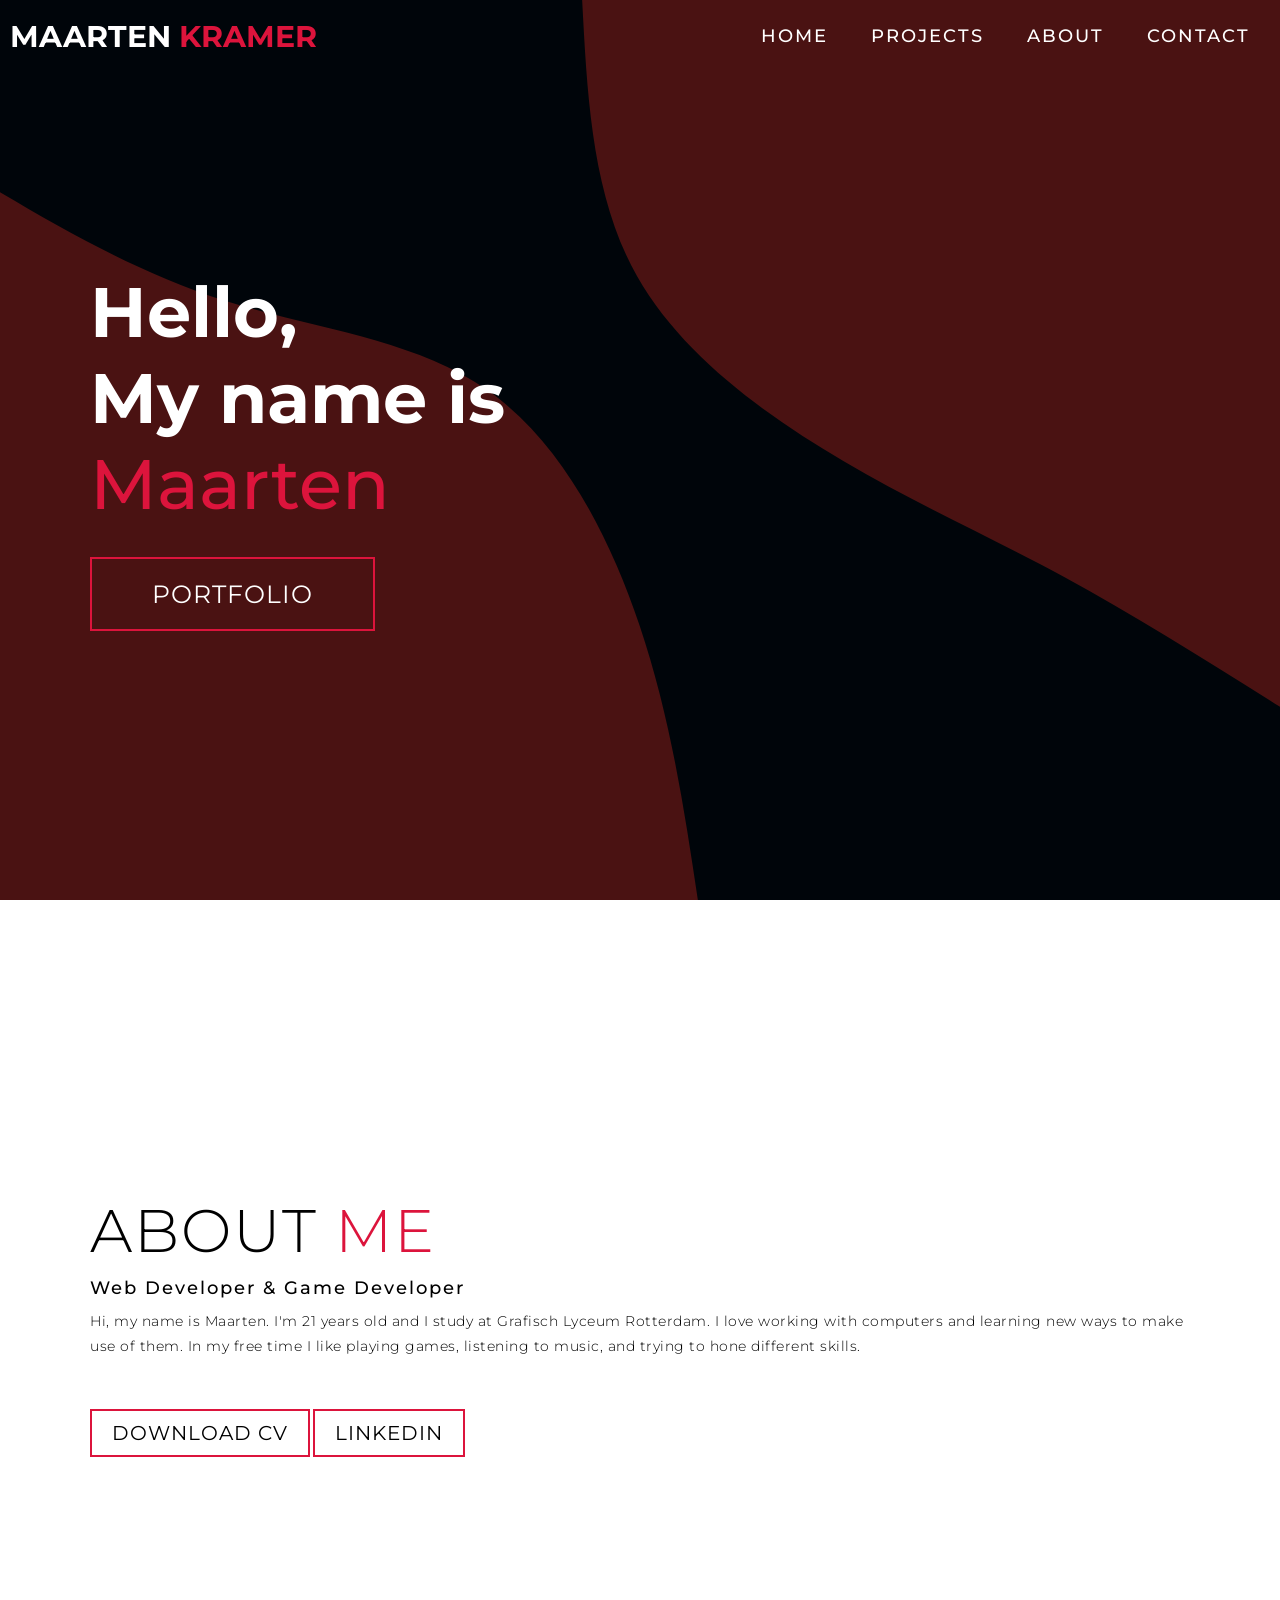
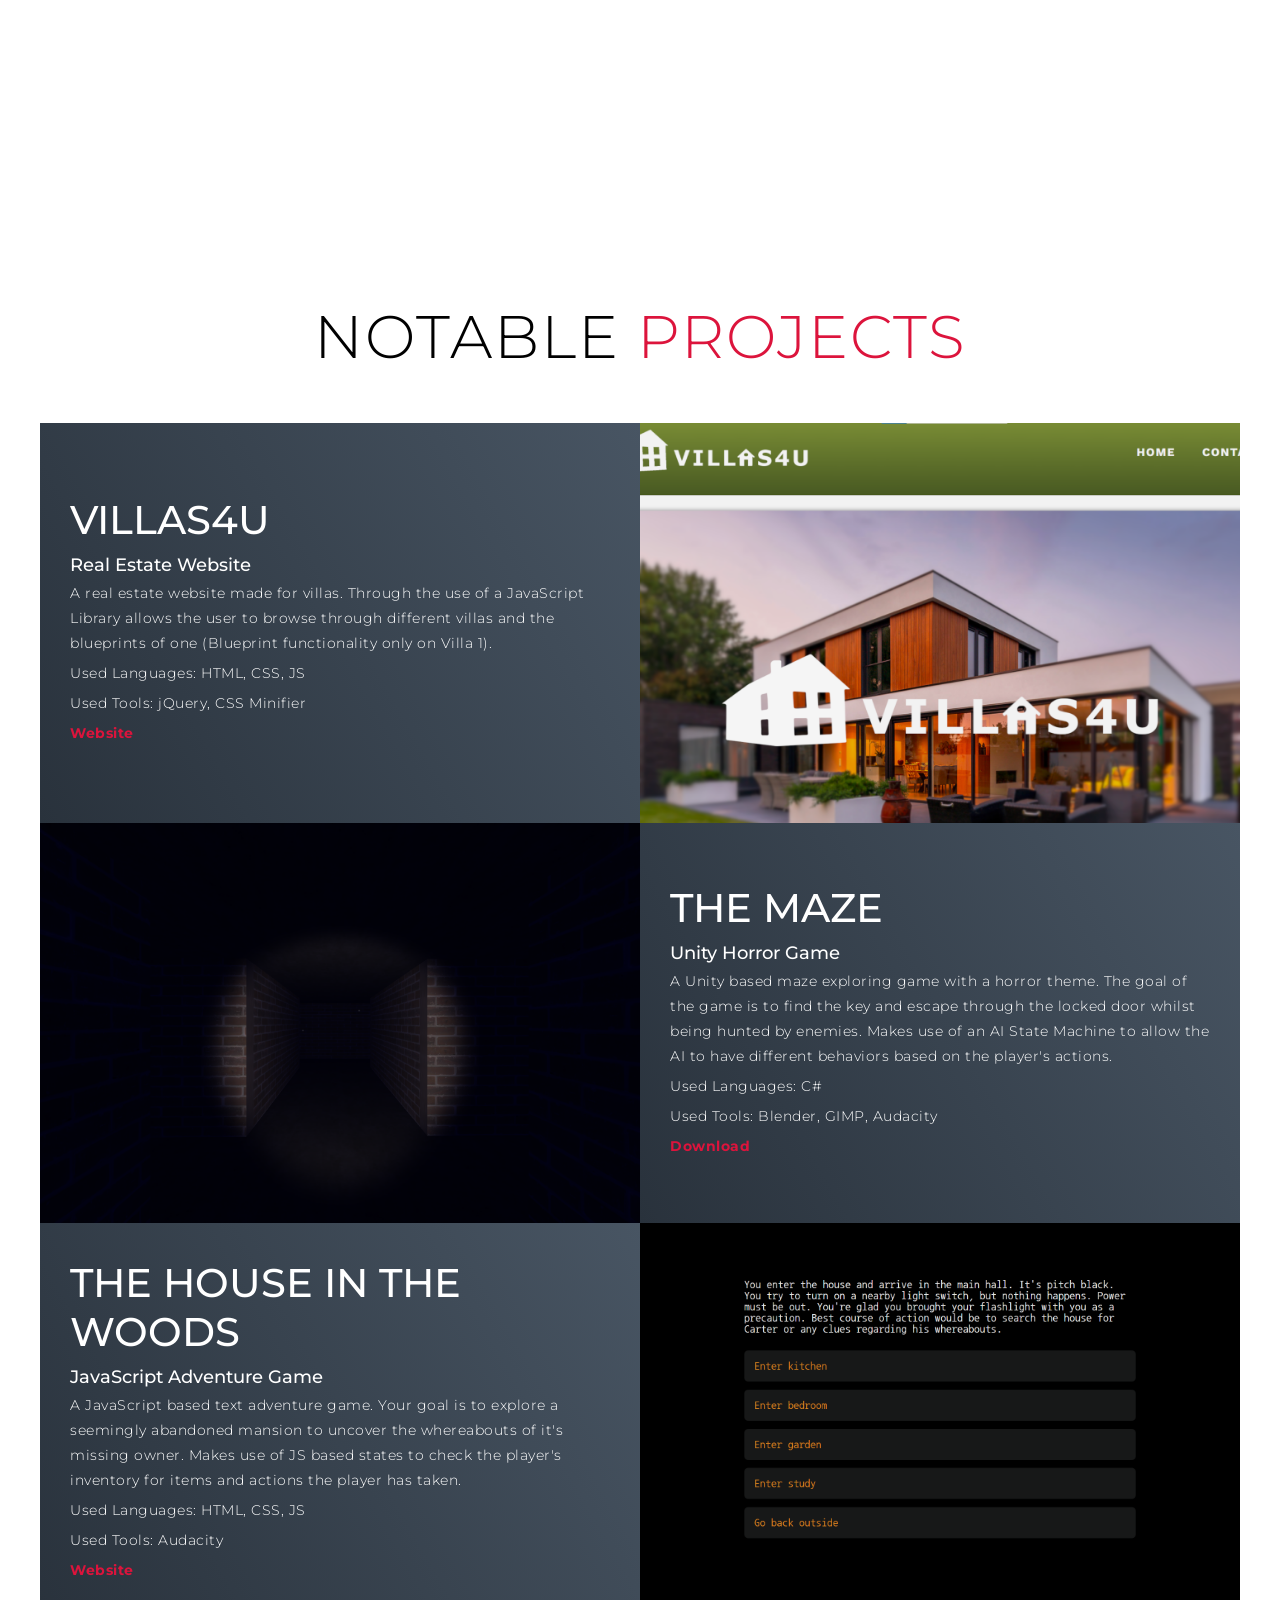
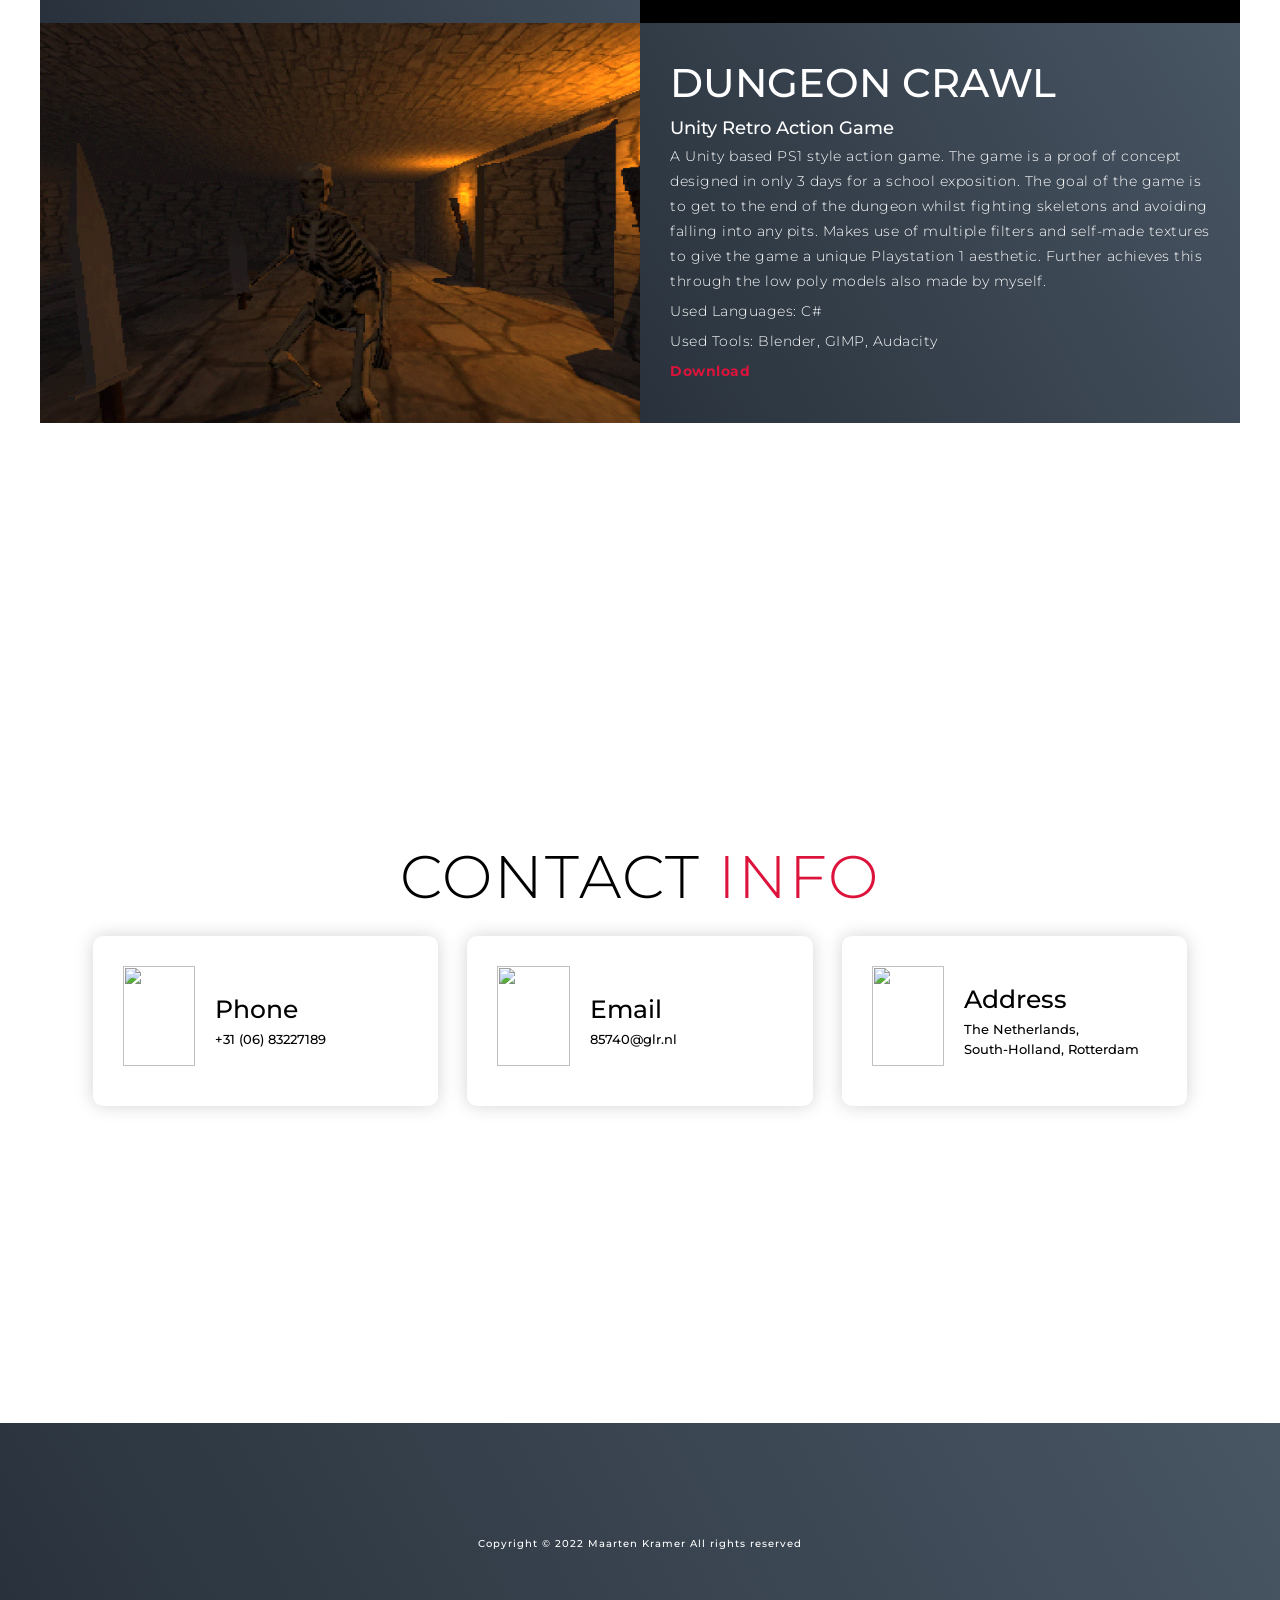
==== index.html @ aac285a8 "Add files via upload" ====
<!DOCTYPE html>
<html lang="en">
<head>
  <meta charset="UTF-8">
  <meta name="viewport" content="width=device-width, initial-scale=1.0">
  <link rel="stylesheet" href="index.css">
  <title>Maarten Kramer</title>
</head>

<body>
<section id="header">
  <div class="header container">
    <div class="nav-bar">
      <div class="brand">
        <a href="#hero">
          <h1>Maarten <span>Kramer</span></h1>
        </a>
      </div>
      <div class="nav-list">
        <div class="hamburger">
          <div class="bar"></div>
        </div>
        <ul>
          <li><a href="#hero" data-after="Home">Home</a></li>
          <li><a href="#projects" data-after="Projects">Projects</a></li>
          <li><a href="#about" data-after="About">About</a></li>
          <li><a href="#contact" data-after="Contact">Contact</a></li>
        </ul>
      </div>
    </div>
  </div>
</section>

<section id="hero">
  <div class="hero container">
    <div>
      <h1>Hello, <span></span></h1>
      <h1>My name is <span></span></h1>
      <h1>Maarten <span></span></h1>
      <a href="#projects" type="button" class="cta">Portfolio</a>
    </div>
  </div>
</section>

<section id="about">
  <div class="about container">
    <div class="col-right">
      <h1 class="section-title">About <span>me</span></h1>
      <h2>Web Developer & Game Developer</h2>
      <p>Hi, my name is Maarten. I'm 21 years old and I study at Grafisch Lyceum Rotterdam.
        I love working with computers and learning new ways to make use of them.
        In my free time I like playing games, listening to music, and trying to hone different skills.
        </p>
      <a href="CV_Maarten_Kramer.pdf" target="_blank" class="cta">Download CV</a>
      <a href="https://www.linkedin.com/in/maarten-kramer" target="_blank" class="cta">Linkedin</a>

    </div>
  </div>
</section>

<section id="projects">
  <div class="projects container">
    <div class="projects-header">
      <h1 class="section-title">Notable <span>Projects</span></h1>
    </div>
    <div class="all-projects">
      <div class="project-item">
        <div class="project-info">
          <h1>VILLAS4U</h1>
          <h2>Real Estate Website</h2>
          <p>A real estate website made for villas. Through the use of a JavaScript Library allows the user to browse through different villas and the blueprints of one (Blueprint functionality only on Villa 1).</p>
          <p>Used Languages: HTML, CSS, JS</p>
          <p>Used Tools: jQuery, CSS Minifier</p>
          <p><a href="villa/index.html" target="_blank">Website</a><p>
        </div>
        <div class="project-img">
          <img src="img/villa.png" alt="img">
        </div>
      </div>
      <div class="project-item">
        <div class="project-info">
          <h1>THE MAZE</h1>
          <h2>Unity Horror Game</h2>
          <p>A Unity based maze exploring game with a horror theme. The goal of the game is to find the key and escape through the locked door whilst being hunted by enemies. Makes use of an AI State Machine to allow the AI to have different behaviors based on the player's actions.</p>
          <p>Used Languages: C#</p>
          <p>Used Tools: Blender, GIMP, Audacity</p>
          <p><a href="https://www.dropbox.com/s/kptwq56330nj27g/The%20Maze.zip?dl=1">Download</a><p>
        </div>
        <div class="project-img">
          <img src="img/maze.png" alt="img">
        </div>
      </div>
      <div class="project-item">
        <div class="project-info">
          <h1>THE HOUSE IN THE WOODS</h1>
          <h2>JavaScript Adventure Game</h2>
          <p>A JavaScript based text adventure game. Your goal is to explore a seemingly abandoned mansion to uncover the whereabouts of it's missing owner. Makes use of JS based states to check the player's inventory for items and actions the player has taken.</p>
          <p>Used Languages: HTML, CSS, JS</p>
          <p>Used Tools: Audacity</p>
          <p><a href="advent/index.html" target="_blank">Website</a><p>
        </div>
        <div class="project-img">
          <img src="img/advent.png" alt="img">
        </div>
      </div>
      <div class="project-item">
        <div class="project-info">
          <h1>DUNGEON CRAWL</h1>
          <h2>Unity Retro Action Game</h2>
          <p>A Unity based PS1 style action game. The game is a proof of concept designed in only 3 days for a school exposition. The goal of the game is to get to the end of the dungeon whilst fighting skeletons and avoiding falling into any pits. Makes use of multiple filters and self-made textures to give the game a unique Playstation 1 aesthetic. Further achieves this through the low poly models also made by myself.</p>
          <p>Used Languages: C#</p>
          <p>Used Tools: Blender, GIMP, Audacity</p>
          <p><a href="https://www.dropbox.com/s/xyvxbat7j8wkr9j/Dungeon%20Crawl.zip?dl=1">Download</a><p>
        </div>
        <div class="project-img">
          <img src="img/dungeon.png" alt="img">
        </div>
      </div>
    </div>
  </div>
</section>

<section id="contact">
  <div class="contact container">
    <div>
      <h1 class="section-title">Contact <span>info</span></h1><br>
    </div>
    <div class="contact-items">
      <div class="contact-item">
        <div class="icon"><img src="https://img.icons8.com/bubbles/100/000000/phone.png" /></div>
        <div class="contact-info">
          <h1>Phone</h1>
          <a href="tel:+31 0683227189"><h2>+31 (06) 83227189</h2></a>
        </div>
      </div>
      <div class="contact-item">
        <div class="icon"><img src="https://img.icons8.com/bubbles/100/000000/new-post.png" /></div>
        <div class="contact-info">
          <h1>Email</h1>
          <a href="mailto:85740@glr.nl"><h2>85740@glr.nl</h2></a>
        </div>
      </div>
      <div class="contact-item">
        <div class="icon"><img src="https://img.icons8.com/bubbles/100/000000/map-marker.png" /></div>
        <div class="contact-info">
          <h1>Address</h1>
          <h2>The Netherlands, <br>South-Holland, Rotterdam</h2>
        </div>
      </div>
    </div>
  </div>
</section>

<section id="footer">
  <div class="footer container">
    <div class="brand">
    </div>
    <h2>Copyright © 2022 Maarten Kramer All rights reserved</h2>
  </div>
</section>
<script src="index.js"></script>
</body>

</html>
---- index.css ----
@import 'https://fonts.googleapis.com/css?family=Montserrat:300, 400, 700&display=swap';
* {
	padding: 0;
	margin: 0;
	box-sizing: border-box;
}

html {
	font-size: 10px;
	font-family: 'Montserrat', sans-serif;
	scroll-behavior: smooth;
}

a {
	text-decoration: none;
}

.container {
	min-height: 100vh;
	width: 100%;
	display: flex;
	align-items: center;
	justify-content: center;
}

img {
	height: 100%;
	width: 100%;
	object-fit: cover;
}

p {
	color: black;
	font-size: 1.4rem;
	margin-top: 5px;
	line-height: 2.5rem;
	font-weight: 300;
	letter-spacing: 0.05rem;
}

.section-title {
	font-size: 4rem;
	font-weight: 300;
	color: black;
	margin-bottom: 10px;
	text-transform: uppercase;
	letter-spacing: 0.2rem;
	text-align: center;
}

.section-title span {
	color: crimson;
}

.cta {
	display: inline-block;
	padding: 10px 30px;
	color: white;
	background-color: transparent;
	border: 2px solid crimson;
	font-size: 2rem;
	text-transform: uppercase;
	letter-spacing: 0.1rem;
	margin-top: 30px;
	transition: 0.3s ease;
	transition-property: background-color, color;
}

.cta:hover {
	color: white;
	background-color: crimson;
}

.brand h1 {
	font-size: 3rem;
	text-transform: uppercase;
	color: white;
}
.brand h1 span {
	color: crimson;
}

#header {
	position: fixed;
	z-index: 1000;
	left: 0;
	top: 0;
	width: 100vw;
	height: auto;
}

#header .header {
	min-height: 8vh;
	background-color: rgba(31, 30, 30, 0.24);
	transition: 0.3s ease background-color;
}

#header .nav-bar {
	display: flex;
	align-items: center;
	justify-content: space-between;
	width: 100%;
	height: 100%;
	max-width: 1300px;
	padding: 0 10px;
}

#header .nav-list ul {
	list-style: none;
	position: absolute;
	background-color: rgb(31, 30, 30);
	width: 100vw;
	height: 100vh;
	left: 100%;
	top: 0;
	display: flex;
	flex-direction: column;
	justify-content: center;
	align-items: center;
	z-index: 1;
	overflow-x: hidden;
	transition: 0.5s ease left;
}

#header .nav-list ul.active {
	left: 0%;
}

#header .nav-list ul a {
	font-size: 2.5rem;
	font-weight: 500;
	letter-spacing: 0.2rem;
	text-decoration: none;
	color: white;
	text-transform: uppercase;
	padding: 20px;
	display: block;
}

#header .nav-list ul a::after {
	content: attr(data-after);
	position: absolute;
	top: 50%;
	left: 50%;
	transform: translate(-50%, -50%) scale(0);
	color: rgba(240, 248, 255, 0.021);
	font-size: 13rem;
	letter-spacing: 50px;
	z-index: -1;
	transition: 0.3s ease letter-spacing;
}

#header .nav-list ul li:hover a::after {
	transform: translate(-50%, -50%) scale(1);
	letter-spacing: initial;
}

#header .nav-list ul li:hover a {
	color: crimson;
}

#header .hamburger {
	height: 60px;
	width: 60px;
	display: inline-block;
	border: 3px solid white;
	border-radius: 50%;
	position: relative;
	display: flex;
	align-items: center;
	justify-content: center;
	z-index: 100;
	cursor: pointer;
	transform: scale(0.8);
	margin-right: 20px;
}

#header .hamburger:after {
	position: absolute;
	content: '';
	height: 100%;
	width: 100%;
	border-radius: 50%;
	border: 3px solid white;
	animation: hamburger_puls 1s ease infinite;
}

#header .hamburger .bar {
	height: 2px;
	width: 30px;
	position: relative;
	background-color: white;
	z-index: -1;
}

#header .hamburger .bar::after,
#header .hamburger .bar::before {
	content: '';
	position: absolute;
	height: 100%;
	width: 100%;
	left: 0;
	background-color: white;
	transition: 0.3s ease;
	transition-property: top, bottom;
}

#header .hamburger .bar::after {
	top: 8px;
}

#header .hamburger .bar::before {
	bottom: 8px;
}

#header .hamburger.active .bar::before {
	bottom: 0;
}

#header .hamburger.active .bar::after {
	top: 0;
}

#hero {
	background-image: url(./img/blob-scene-haikei-red.svg);
	background-size: cover;
	background-position: top center;
	position: relative;
	z-index: 1;
}

#hero::after {
	content: '';
	position: absolute;
	left: 0;
	top: 0;
	height: 100%;
	width: 100%;
	background-color: black;
	opacity: 0.7;
	z-index: -1;
}

#hero .hero {
	max-width: 1200px;
	margin: 0 auto;
	padding: 0 50px;
	justify-content: flex-start;
}

#hero h1 {
	display: block;
	width: fit-content;
	font-size: 4rem;
	position: relative;
	color: transparent;
	animation: text_reveal 0.5s ease forwards;
	animation-delay: 1s;
}

#hero h1:nth-child(1) {
	animation-delay: 1s;
}

#hero h1:nth-child(2) {
	animation-delay: 2s;
}

#hero h1:nth-child(3) {
	animation: text_reveal_name 0.5s ease forwards;
	animation-delay: 3s;
}

#hero h1 span {
	position: absolute;
	top: 0;
	left: 0;
	height: 100%;
	width: 0;
	background-color: crimson;
	animation: text_reveal_box 1s ease;
	animation-delay: 0.5s;
}

#hero h1:nth-child(1) span {
	animation-delay: 0.5s;
}

#hero h1:nth-child(2) span {
	animation-delay: 1.5s;
}

#hero h1:nth-child(3) span {
	animation-delay: 2.5s;
}

#services .services {
	flex-direction: column;
	text-align: center;
	max-width: 1500px;
	margin: 0 auto;
	padding: 100px 0;
}

#services .service-top {
	max-width: 500px;
	margin: 0 auto;
}

#services .service-bottom {
	display: flex;
	align-items: center;
	justify-content: center;
	flex-wrap: wrap;
	margin-top: 50px;
}

#services .service-item {
	flex-basis: 80%;
	display: flex;
	align-items: flex-start;
	justify-content: center;
	flex-direction: column;
	padding: 30px;
	border-radius: 10px;
	background-image: url(./img/img-1.png);
	background-size: cover;
	margin: 10px 5%;
	position: relative;
	z-index: 1;
	overflow: hidden;
}

#services .service-item::after {
	content: '';
	position: absolute;
	left: 0;
	top: 0;
	height: 100%;
	width: 100%;
	background-image: linear-gradient(60deg, #29323c 0%, #485563 100%);
	opacity: 0.9;
	z-index: -1;
}

#services .service-bottom .icon {
	height: 80px;
	width: 80px;
	margin-bottom: 20px;
}

#services .service-item h2 {
	font-size: 2rem;
	color: white;
	margin-bottom: 10px;
	text-transform: uppercase;
}

#services .service-item p {
	color: white;
	text-align: left;
}

#projects .projects {
	flex-direction: column;
	max-width: 1200px;
	margin: 0 auto;
	padding: 100px 0;
}

#projects .projects-header h1 {
	margin-bottom: 50px;
}

#projects .all-projects {
	display: flex;
	align-items: center;
	justify-content: center;
	flex-direction: column;
}

#projects .project-item {
	display: flex;
	align-items: center;
	justify-content: center;
	flex-direction: column;
	width: 80%;
	margin: 20px auto;
	overflow: hidden;
	border-radius: 10px;
}

#projects .project-info {
	padding: 30px;
	flex-basis: 50%;
	height: 100%;
	display: flex;
	align-items: flex-start;
	justify-content: center;
	flex-direction: column;
	background-image: linear-gradient(60deg, #29323c 0%, #485563 100%);
	color: white;
}

#projects .project-info h1 {
	font-size: 4rem;
	font-weight: 500;
}

#projects .project-info h2 {
	font-size: 1.8rem;
	font-weight: 500;
	margin-top: 10px;
}

#projects .project-info p {
	color: white;
}

#projects a {
	text-decoration: none;
	font-weight: bold;
	color: crimson;
}

#projects .project-img {
	flex-basis: 50%;
	height: 300px;
	overflow: hidden;
	position: relative;
}
#projects .project-img:after {
	content: '';
	position: absolute;
	left: 0;
	top: 0;
	height: 100%;
	width: 100%;
}

#about .about {
	flex-direction: column-reverse;
	text-align: center;
	max-width: 1200px;
	margin: 0 auto;
	padding: 100px 20px;
}

#about .col-left {
	width: 250px;
	height: 360px;
}

#about .col-right {
	width: 100%;
}

#about .col-right h2 {
	font-size: 1.8rem;
	font-weight: 500;
	letter-spacing: 0.2rem;
	margin-bottom: 10px;
}

#about .col-right p {
	margin-bottom: 20px;
}

#about .col-right .cta {
	color: black;
	margin-bottom: 50px;
	padding: 10px 20px;
	font-size: 2rem;
}

#about .col-left .about-img {
	height: 100%;
	width: 100%;
	position: relative;
	border: 10px solid white;
}

#about .col-left .about-img::after {
	content: '';
	position: absolute;
	left: -33px;
	top: 19px;
	height: 98%;
	width: 98%;
	border: 7px solid crimson;
	z-index: -1;
}

#contact .contact {
	flex-direction: column;
	max-width: 1200px;
	margin: 0 auto;
	width: 90%;
}

#contact .contact-items {
	width: 100%;
}

#contact .contact-items a {
	color: black;
}

#contact .contact-item {
	width: 80%;
	padding: 20px;
	text-align: center;
	border-radius: 10px;
	padding: 30px;
	margin: 30px;
	display: flex;
	justify-content: center;
	align-items: center;
	flex-direction: column;
	box-shadow: 0px 0px 18px 0 #0000002c;
	transition: 0.3s ease box-shadow;
}

#contact .contact-item:hover {
	box-shadow: 0px 0px 5px 0 #0000002c;
}

#contact .icon {
	width: 70px;
	margin: 0 auto;
	margin-bottom: 10px;
}

#contact .contact-info h1 {
	font-size: 2.5rem;
	font-weight: 500;
	margin-bottom: 5px;
}

#contact .contact-info h2 {
	font-size: 1.3rem;
	line-height: 2rem;
	font-weight: 500;
}

#footer {
	background-image: linear-gradient(60deg, #29323c 0%, #485563 100%);
}

#footer .footer {
	min-height: 200px;
	flex-direction: column;
	padding-top: 50px;
	padding-bottom: 10px;
}

#footer h2 {
	color: white;
	font-weight: 500;
	font-size: 1rem;

	letter-spacing: 0.1rem;
	margin-top: 10px;
	margin-bottom: 10px;
}

#footer .social-icon {
	display: flex;
	margin-bottom: 30px;
}

#footer .social-item {
	height: 50px;
	width: 50px;
	margin: 0 5px;
}

#footer .social-item img {
	filter: grayscale(1);
	transition: 0.3s ease filter;
}

#footer .social-item:hover img {
	filter: grayscale(0);
}

#footer p {
	color: white;
	font-size: 1.3rem;
}

@keyframes hamburger_puls {
	0% {
		opacity: 1;
		transform: scale(1);
	}
	100% {
		opacity: 0;
		transform: scale(1.4);
	}
}

@keyframes text_reveal_box {
	50% {
		width: 100%;
		left: 0;
	}
	100% {
		width: 0;
		left: 100%;
	}
}

@keyframes text_reveal {
	100% {
		color: white;
	}
}

@keyframes text_reveal_name {
	100% {
		color: crimson;
		font-weight: 500;
	}
}

@media only screen and (min-width: 768px) {
	.cta {
		font-size: 2.5rem;
		padding: 20px 60px;
	}

	h1.section-title {
		font-size: 6rem;
	}

	#hero h1 {
		font-size: 7rem;
	}

	#services .service-bottom .service-item {
		flex-basis: 45%;
		margin: 2.5%;
	}

	#projects .project-item {
		flex-direction: row;
	}

	#projects .project-item:nth-child(even) {
		flex-direction: row-reverse;
	}

	#projects .project-item {
		height: 400px;
		margin: 0;
		width: 100%;
		border-radius: 0;
	}

	#projects .all-projects .project-info {
		height: 100%;
	}

	#projects .all-projects .project-img {
		height: 100%;
	}

	#about .about {
		flex-direction: row;
	}

	#about .col-left {
		width: 600px;
		height: 400px;
		padding-left: 60px;
	}

	#about .about .col-left .about-img::after {
		left: -45px;
		top: 34px;
		height: 98%;
		width: 98%;
		border: 10px solid crimson;
	}

	#about .col-right {
		text-align: left;
		padding: 30px;
	}

	#about .col-right h1 {
		text-align: left;
	}

	#contact .contact {
		flex-direction: column;
		padding: 100px 0;
		align-items: center;
		justify-content: center;
		min-width: 20vh;
	}

	#contact .contact-items {
		width: 100%;
		display: flex;
		flex-direction: row;
		justify-content: space-evenly;
		margin: 0;
	}

	#contact .contact-item {
		width: 30%;
		margin: 0;
		flex-direction: row;
	}

	#contact .contact-item .icon {
		height: 100px;
		width: 100px;
	}

	#contact .contact-item .icon img {
		object-fit: contain;
	}

	#contact .contact-item .contact-info {
		width: 100%;
		text-align: left;
		padding-left: 20px;
	}
}

@media only screen and (min-width: 1200px) {
	#header .hamburger {
		display: none;
	}

	#header .nav-list ul {
		position: initial;
		display: block;
		height: auto;
		width: fit-content;
		background-color: transparent;
	}

	#header .nav-list ul li {
		display: inline-block;
	}

	#header .nav-list ul li a {
		font-size: 1.8rem;
	}

	#header .nav-list ul a:after {
		display: none;
	}

	#services .service-bottom .service-item {
		flex-basis: 22%;
		margin: 1.5%;
	}
}
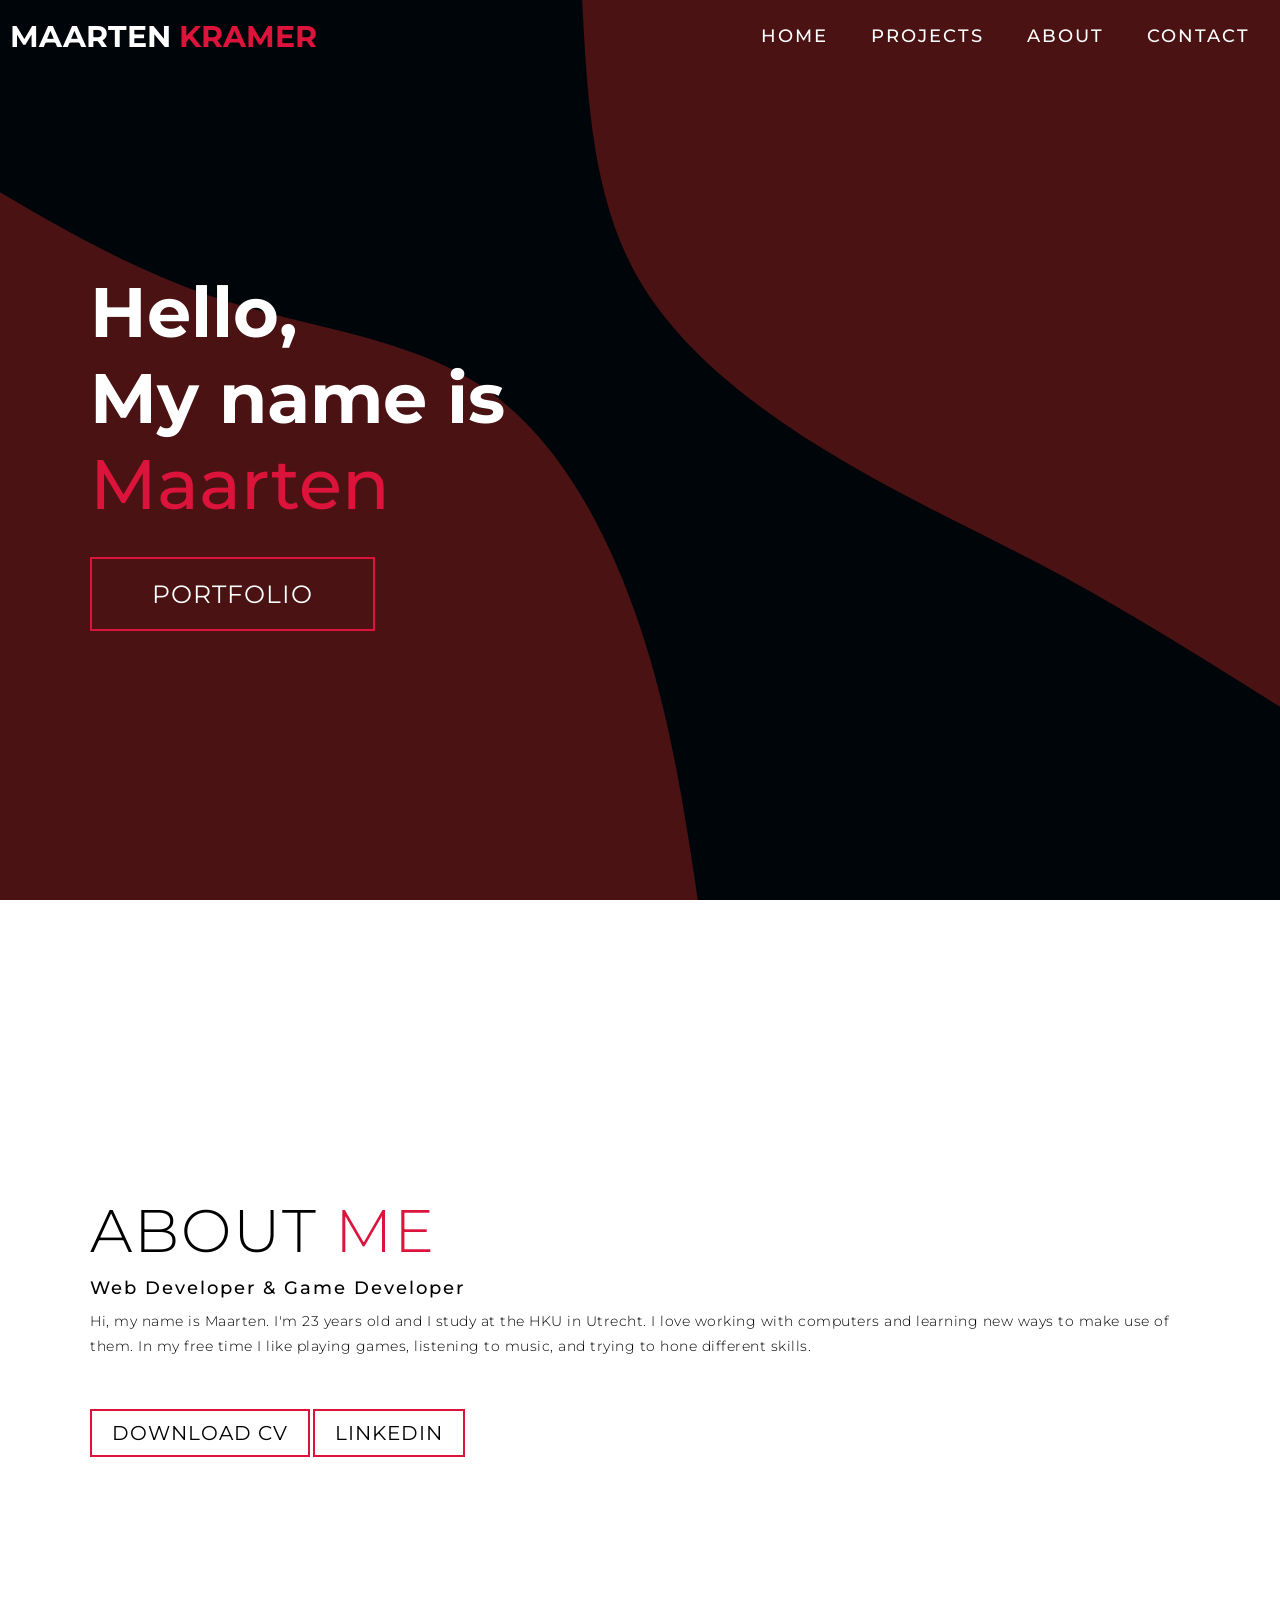
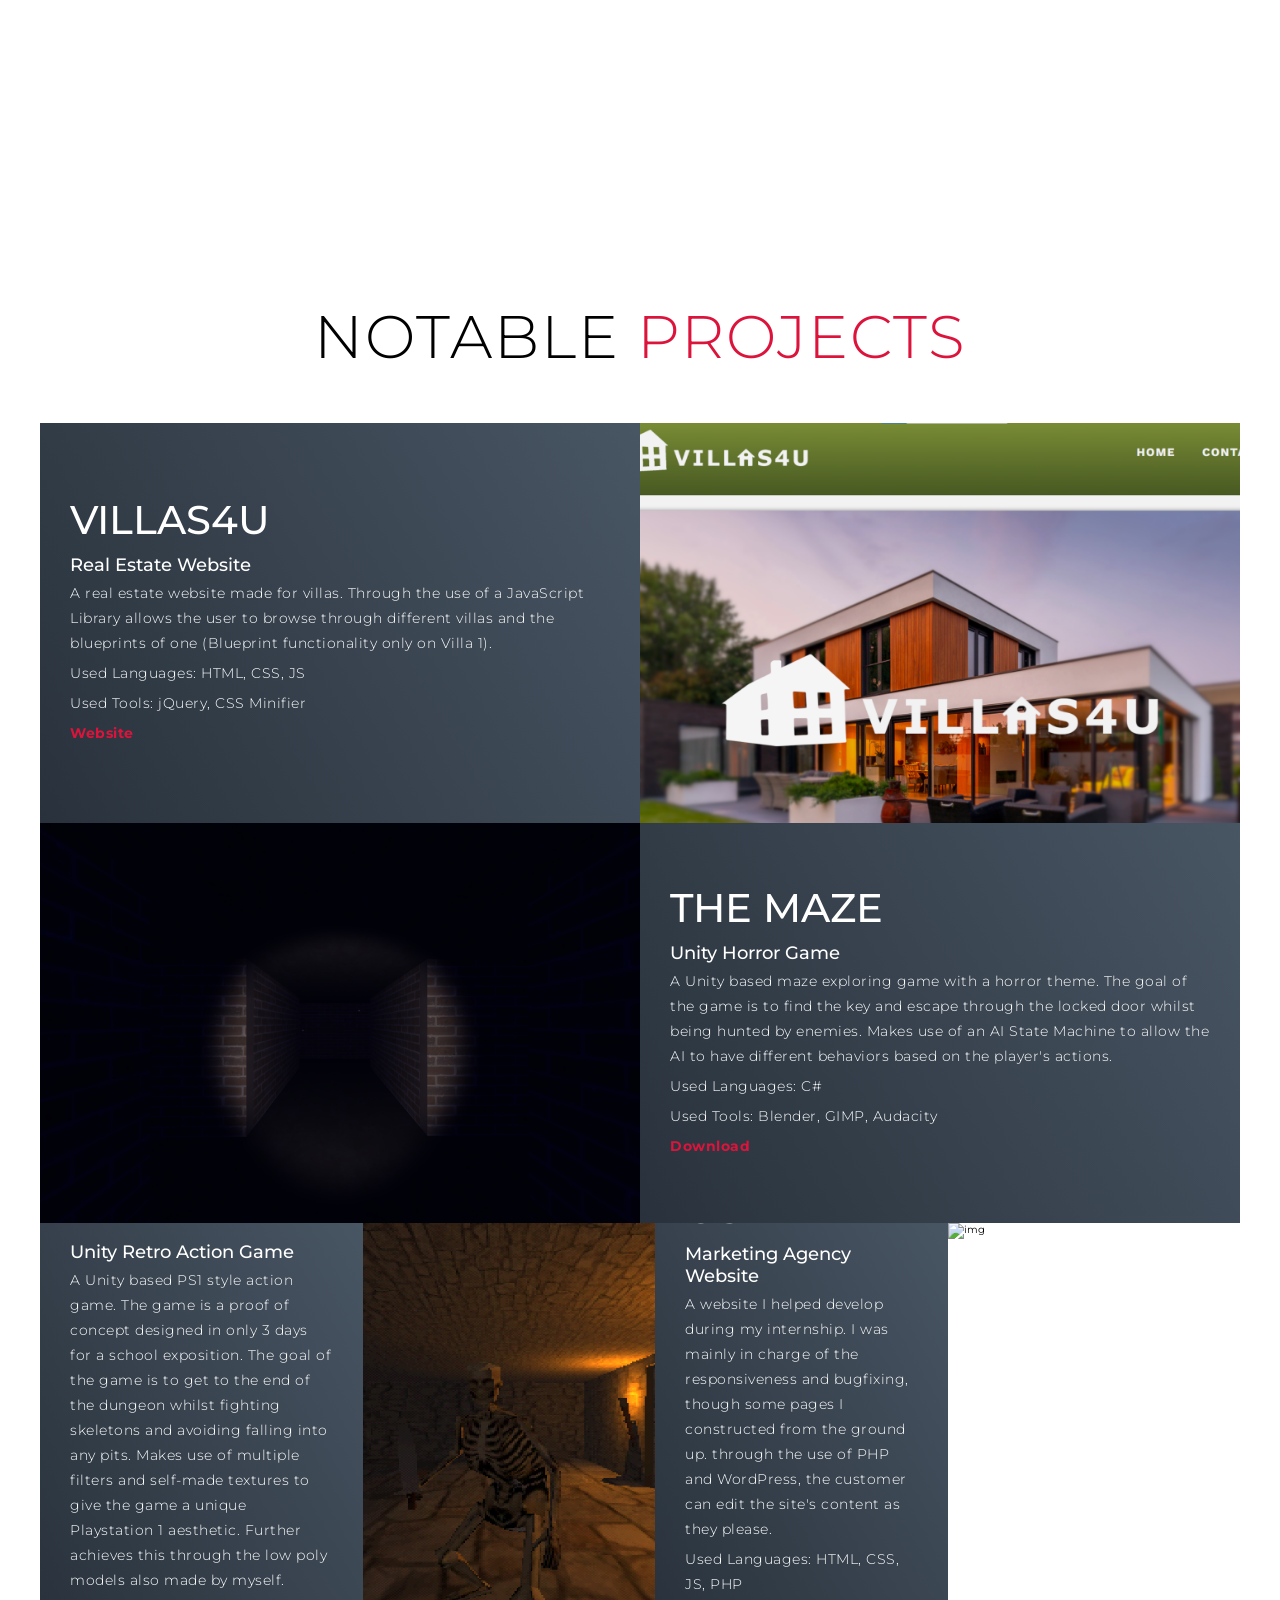
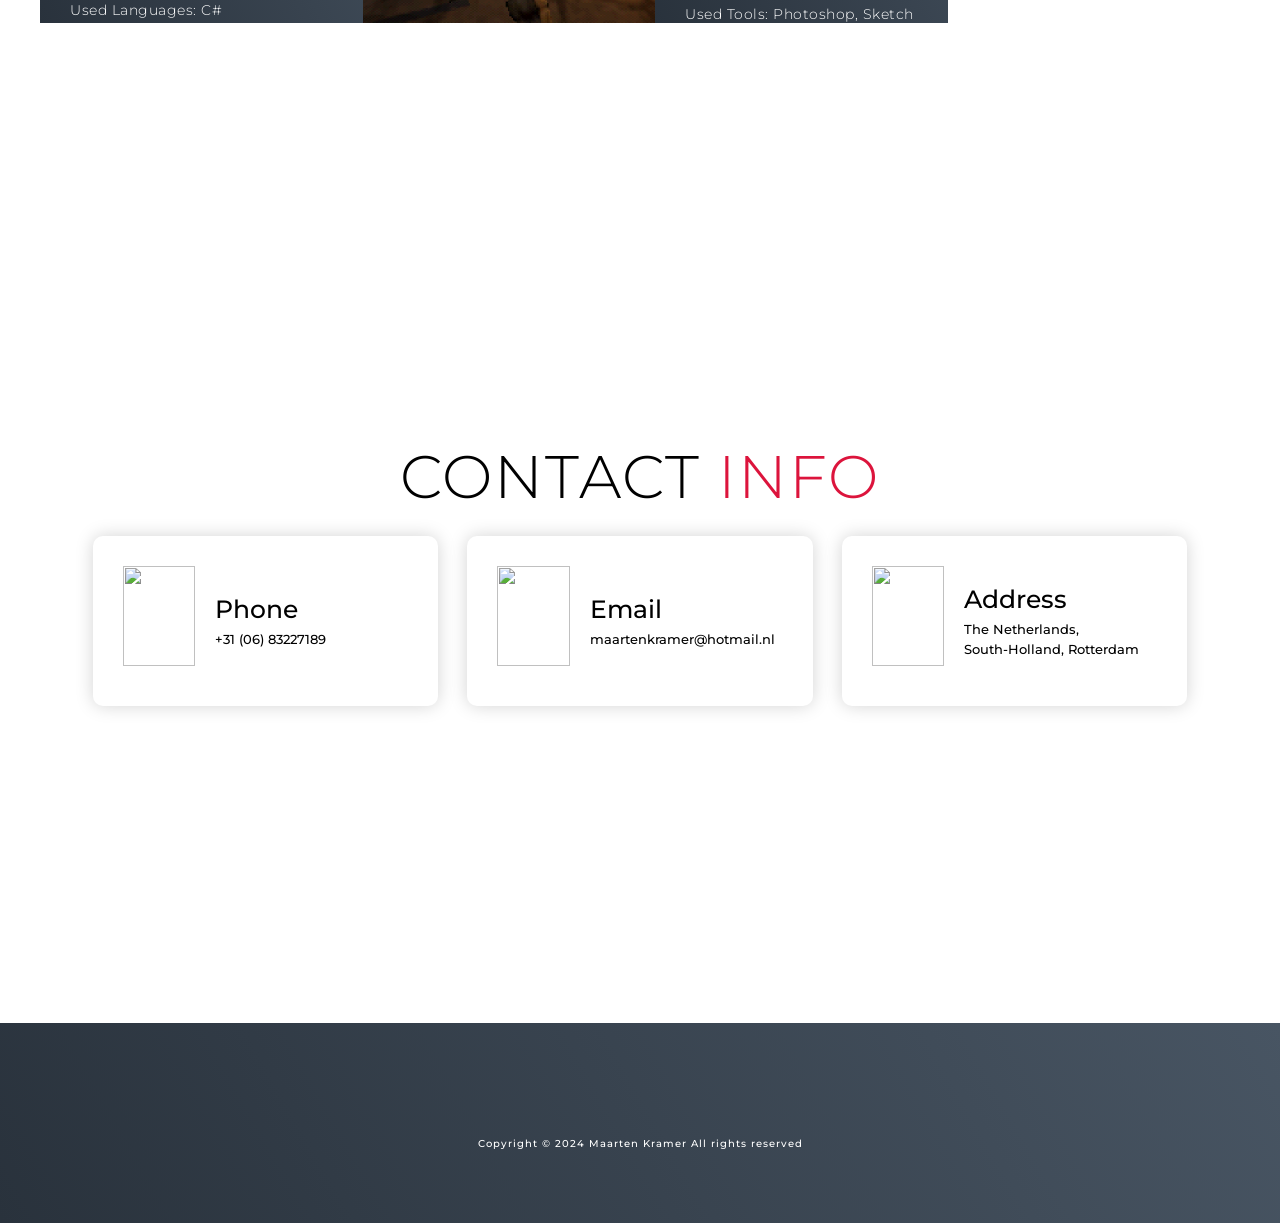
==== commit c9ce5791: "Update index.html" ====
--- a/index.html
+++ b/index.html
@@ -47,11 +47,11 @@
     <div class="col-right">
       <h1 class="section-title">About <span>me</span></h1>
       <h2>Web Developer & Game Developer</h2>
-      <p>Hi, my name is Maarten. I'm 21 years old and I study at Grafisch Lyceum Rotterdam.
+      <p>Hi, my name is Maarten. I'm 23 years old and I study at the HKU in Utrecht.
         I love working with computers and learning new ways to make use of them.
         In my free time I like playing games, listening to music, and trying to hone different skills.
         </p>
-      <a href="CV_Maarten_Kramer.pdf" target="_blank" class="cta">Download CV</a>
+      <a href="cv_maarten_kramer.pdf" target="_blank" class="cta">Download CV</a>
       <a href="https://www.linkedin.com/in/maarten-kramer" target="_blank" class="cta">Linkedin</a>
 
     </div>
@@ -92,19 +92,6 @@
       </div>
       <div class="project-item">
         <div class="project-info">
-          <h1>THE HOUSE IN THE WOODS</h1>
-          <h2>JavaScript Adventure Game</h2>
-          <p>A JavaScript based text adventure game. Your goal is to explore a seemingly abandoned mansion to uncover the whereabouts of it's missing owner. Makes use of JS based states to check the player's inventory for items and actions the player has taken.</p>
-          <p>Used Languages: HTML, CSS, JS</p>
-          <p>Used Tools: Audacity</p>
-          <p><a href="advent/index.html" target="_blank">Website</a><p>
-        </div>
-        <div class="project-img">
-          <img src="img/advent.png" alt="img">
-        </div>
-      </div>
-      <div class="project-item">
-        <div class="project-info">
           <h1>DUNGEON CRAWL</h1>
           <h2>Unity Retro Action Game</h2>
           <p>A Unity based PS1 style action game. The game is a proof of concept designed in only 3 days for a school exposition. The goal of the game is to get to the end of the dungeon whilst fighting skeletons and avoiding falling into any pits. Makes use of multiple filters and self-made textures to give the game a unique Playstation 1 aesthetic. Further achieves this through the low poly models also made by myself.</p>
@@ -114,6 +101,18 @@
         </div>
         <div class="project-img">
           <img src="img/dungeon.png" alt="img">
+        </div>
+      <div class="project-item">
+        <div class="project-info">
+          <h1>US</h1>
+          <h2>Marketing Agency Website</h2>
+          <p>A website I helped develop during my internship. I was mainly in charge of the responsiveness and bugfixing, though some pages I constructed from the ground up. through the use of PHP and WordPress, the customer can edit the site's content as they please.</p>
+          <p>Used Languages: HTML, CSS, JS, PHP</p>
+          <p>Used Tools: Photoshop, Sketch</p>
+          <p><a href="https://thisisus.nl/">Website</a><p>
+        </div>
+        <div class="project-img">
+          <img src="img/us.png" alt="img">
         </div>
       </div>
     </div>
@@ -137,7 +136,7 @@
         <div class="icon"><img src="https://img.icons8.com/bubbles/100/000000/new-post.png" /></div>
         <div class="contact-info">
           <h1>Email</h1>
-          <a href="mailto:85740@glr.nl"><h2>85740@glr.nl</h2></a>
+          <a href="mailto:maartenkramer@hotmail.nl"><h2>maartenkramer@hotmail.nl</h2></a>
         </div>
       </div>
       <div class="contact-item">
@@ -155,10 +154,10 @@
   <div class="footer container">
     <div class="brand">
     </div>
-    <h2>Copyright © 2022 Maarten Kramer All rights reserved</h2>
+    <h2>Copyright © 2024 Maarten Kramer All rights reserved</h2>
   </div>
 </section>
 <script src="index.js"></script>
 </body>
 
-</html>+</html>
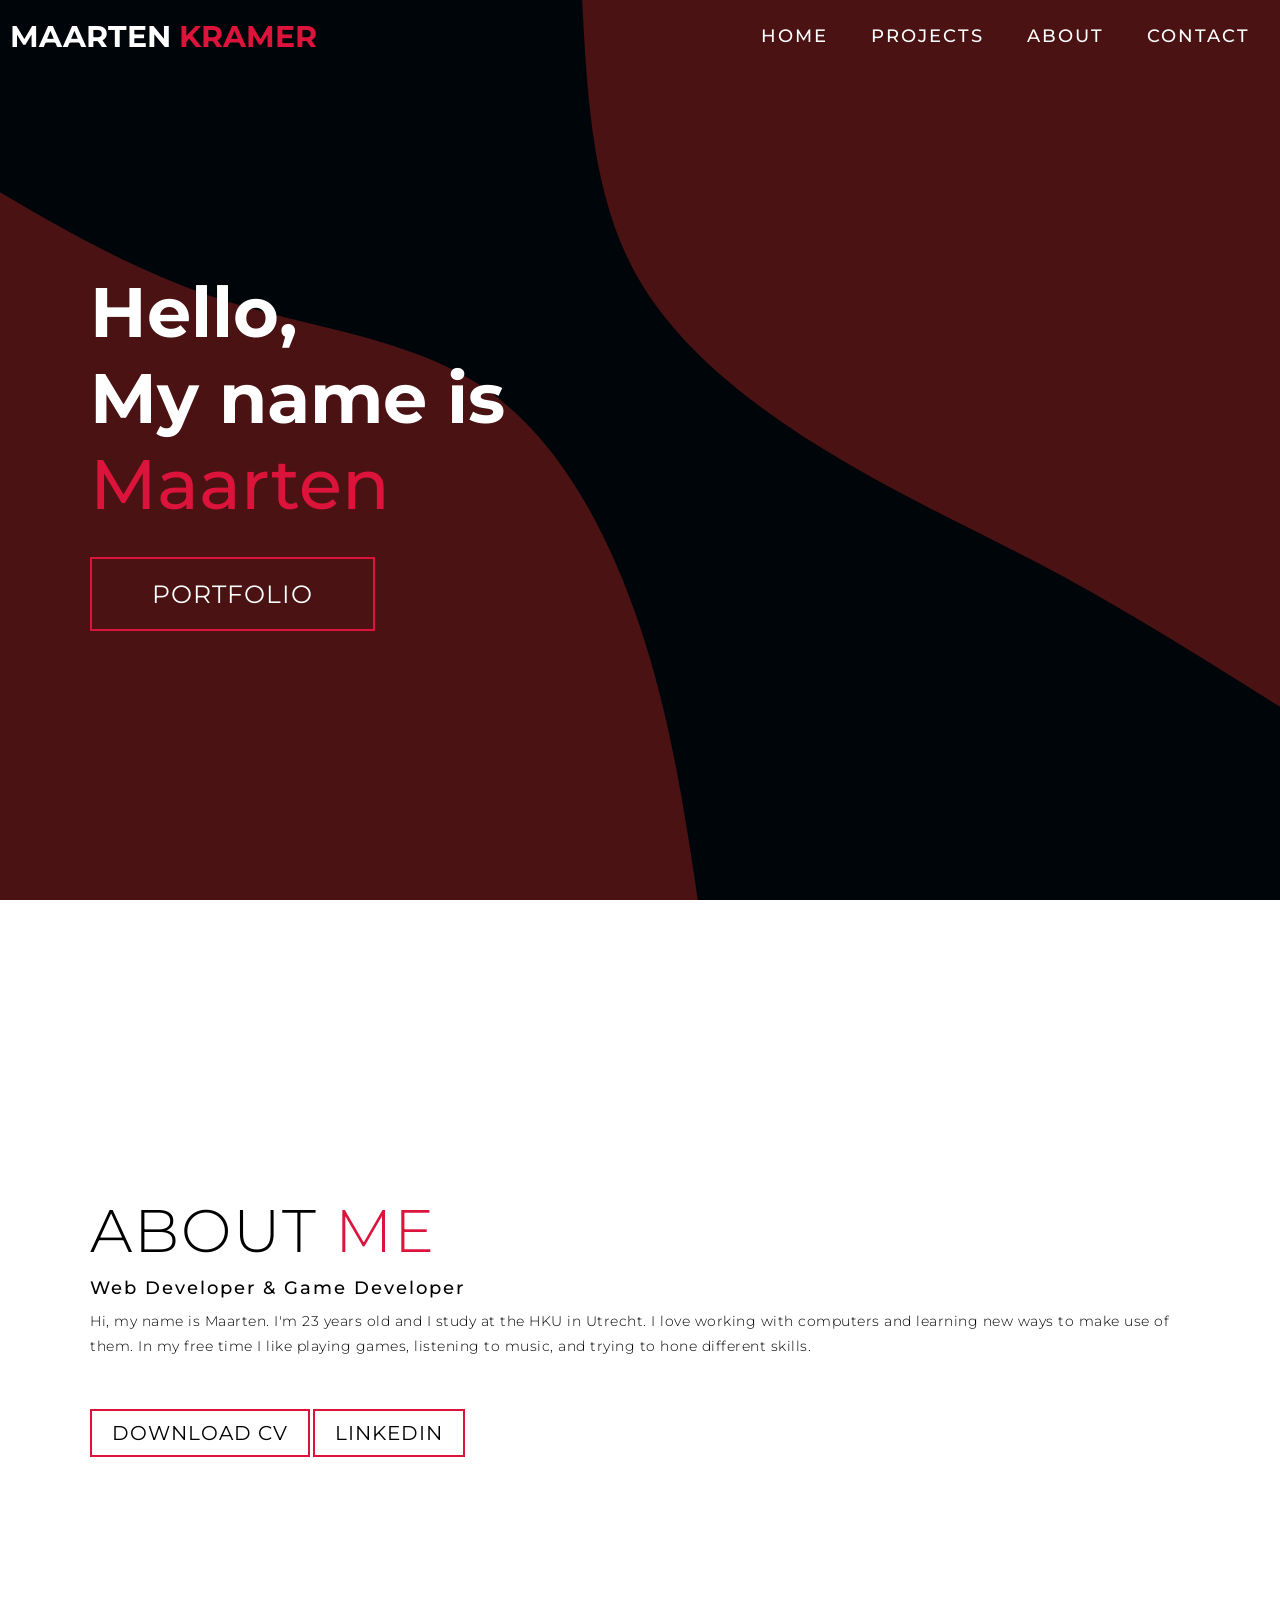
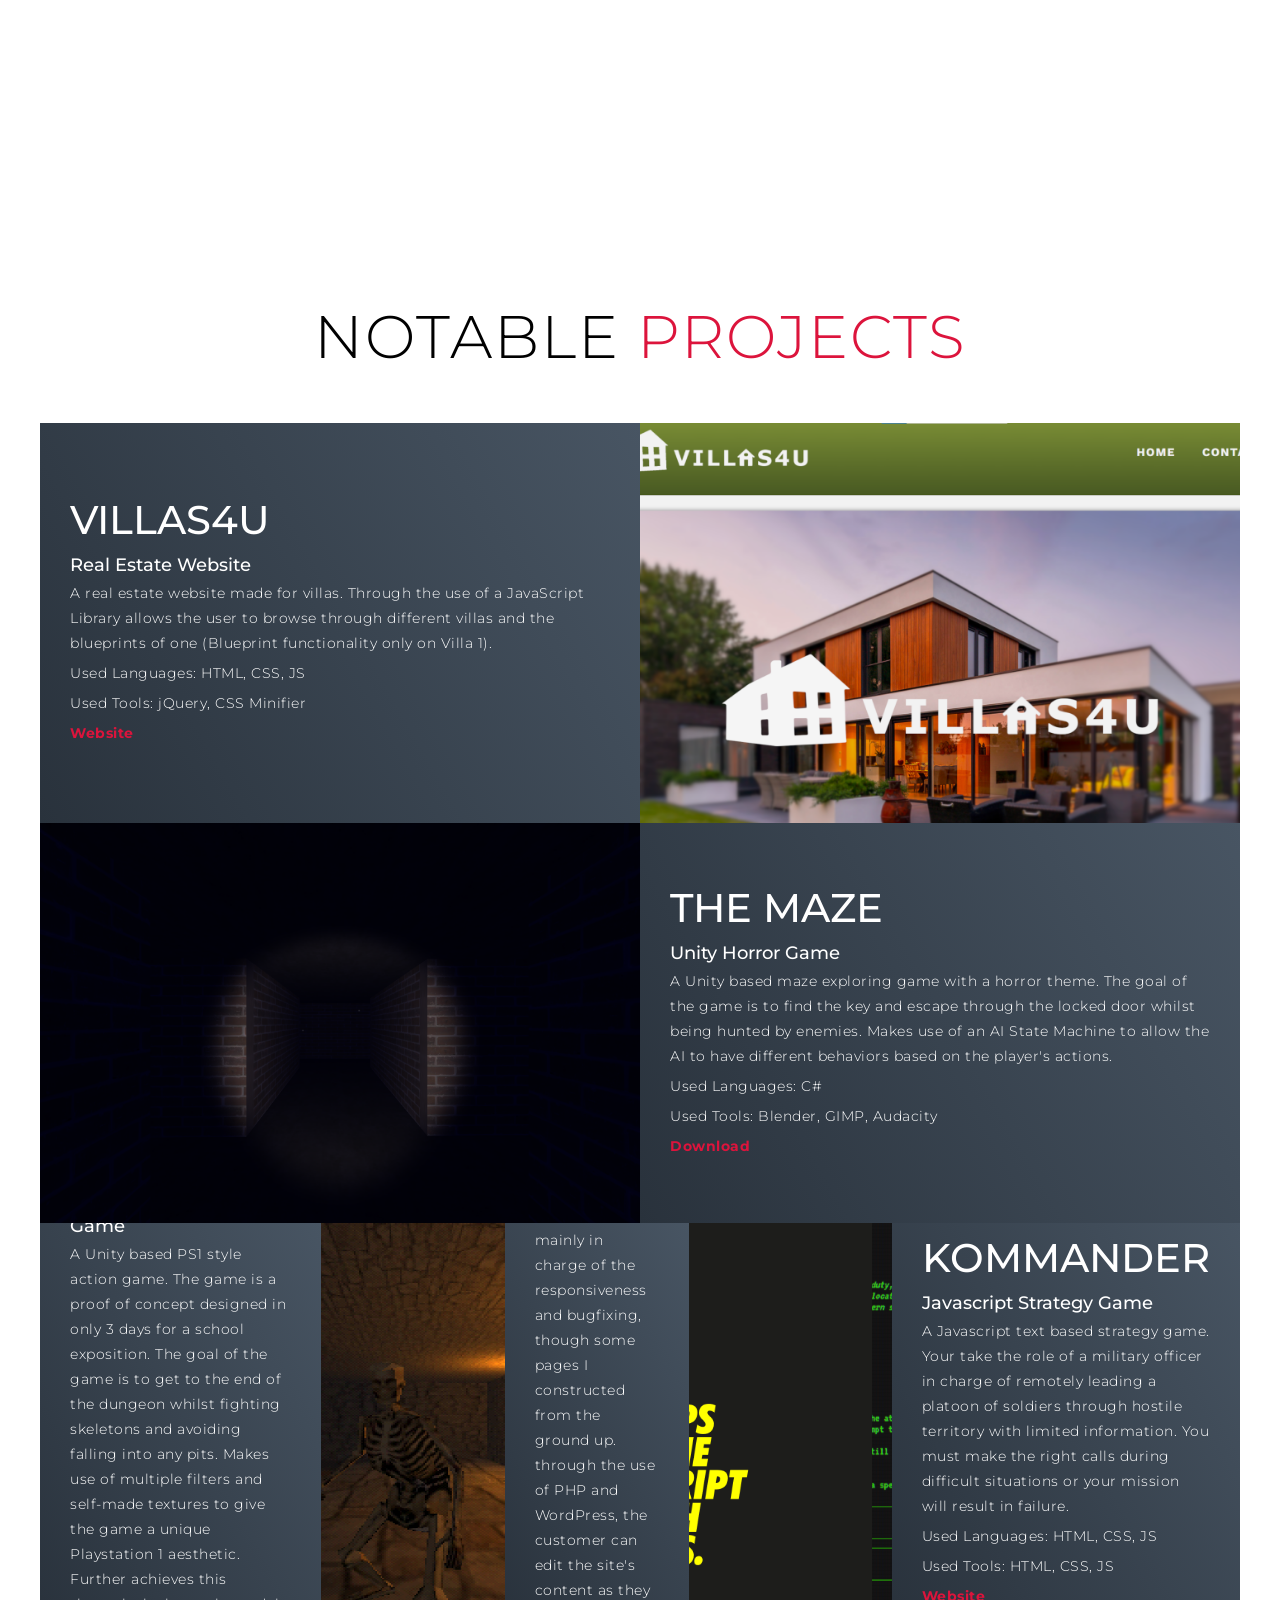
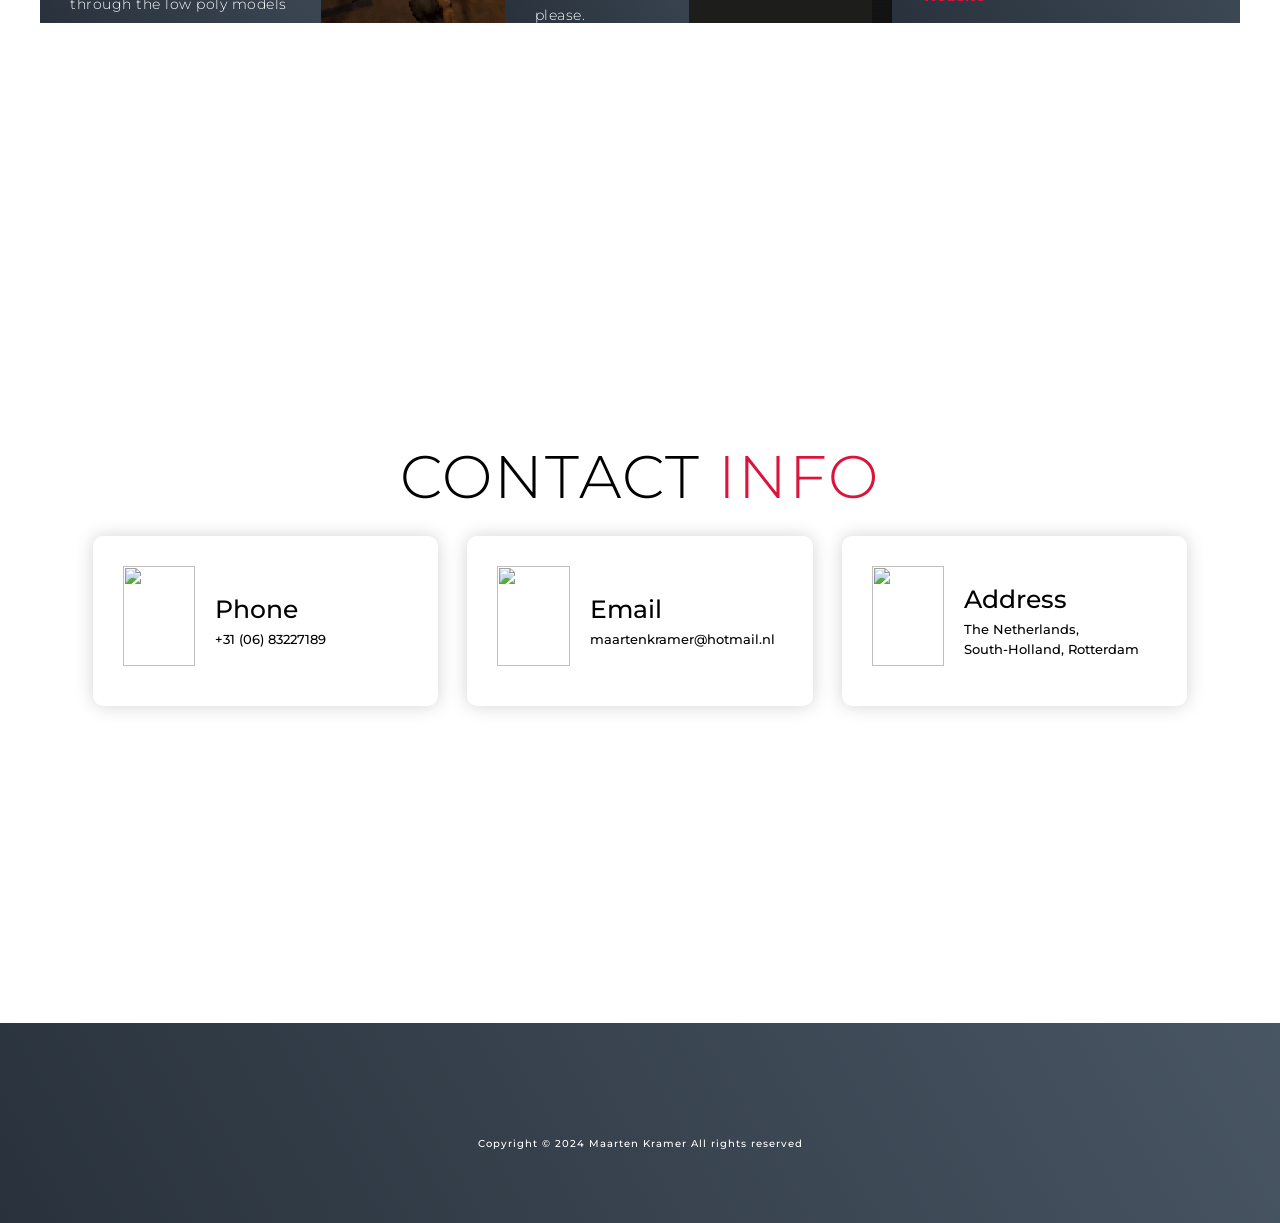
==== commit 56d63dae: "Update index.html" ====
--- a/index.html
+++ b/index.html
@@ -115,6 +115,19 @@
           <img src="img/us.png" alt="img">
         </div>
       </div>
+      <div class="project-item">
+        <div class="project-info">
+          <h1>KOMMANDER</h1>
+          <h2>Javascript Strategy Game</h2>
+          <p>A Javascript text based strategy game. Your take the role of a military officer in charge of remotely leading a platoon of soldiers through hostile territory with limited information. You must make the right calls during difficult situations or your mission will result in failure.</p>
+          <p>Used Languages: HTML, CSS, JS</p>
+          <p>Used Tools: HTML, CSS, JS</p>
+          <p><a href="kommander/index.html" target="_blank">Website</a><p>
+        </div>
+        <div class="project-img">
+          <img src="img/kommander.png" alt="img">
+        </div>
+      </div>
     </div>
   </div>
 </section>
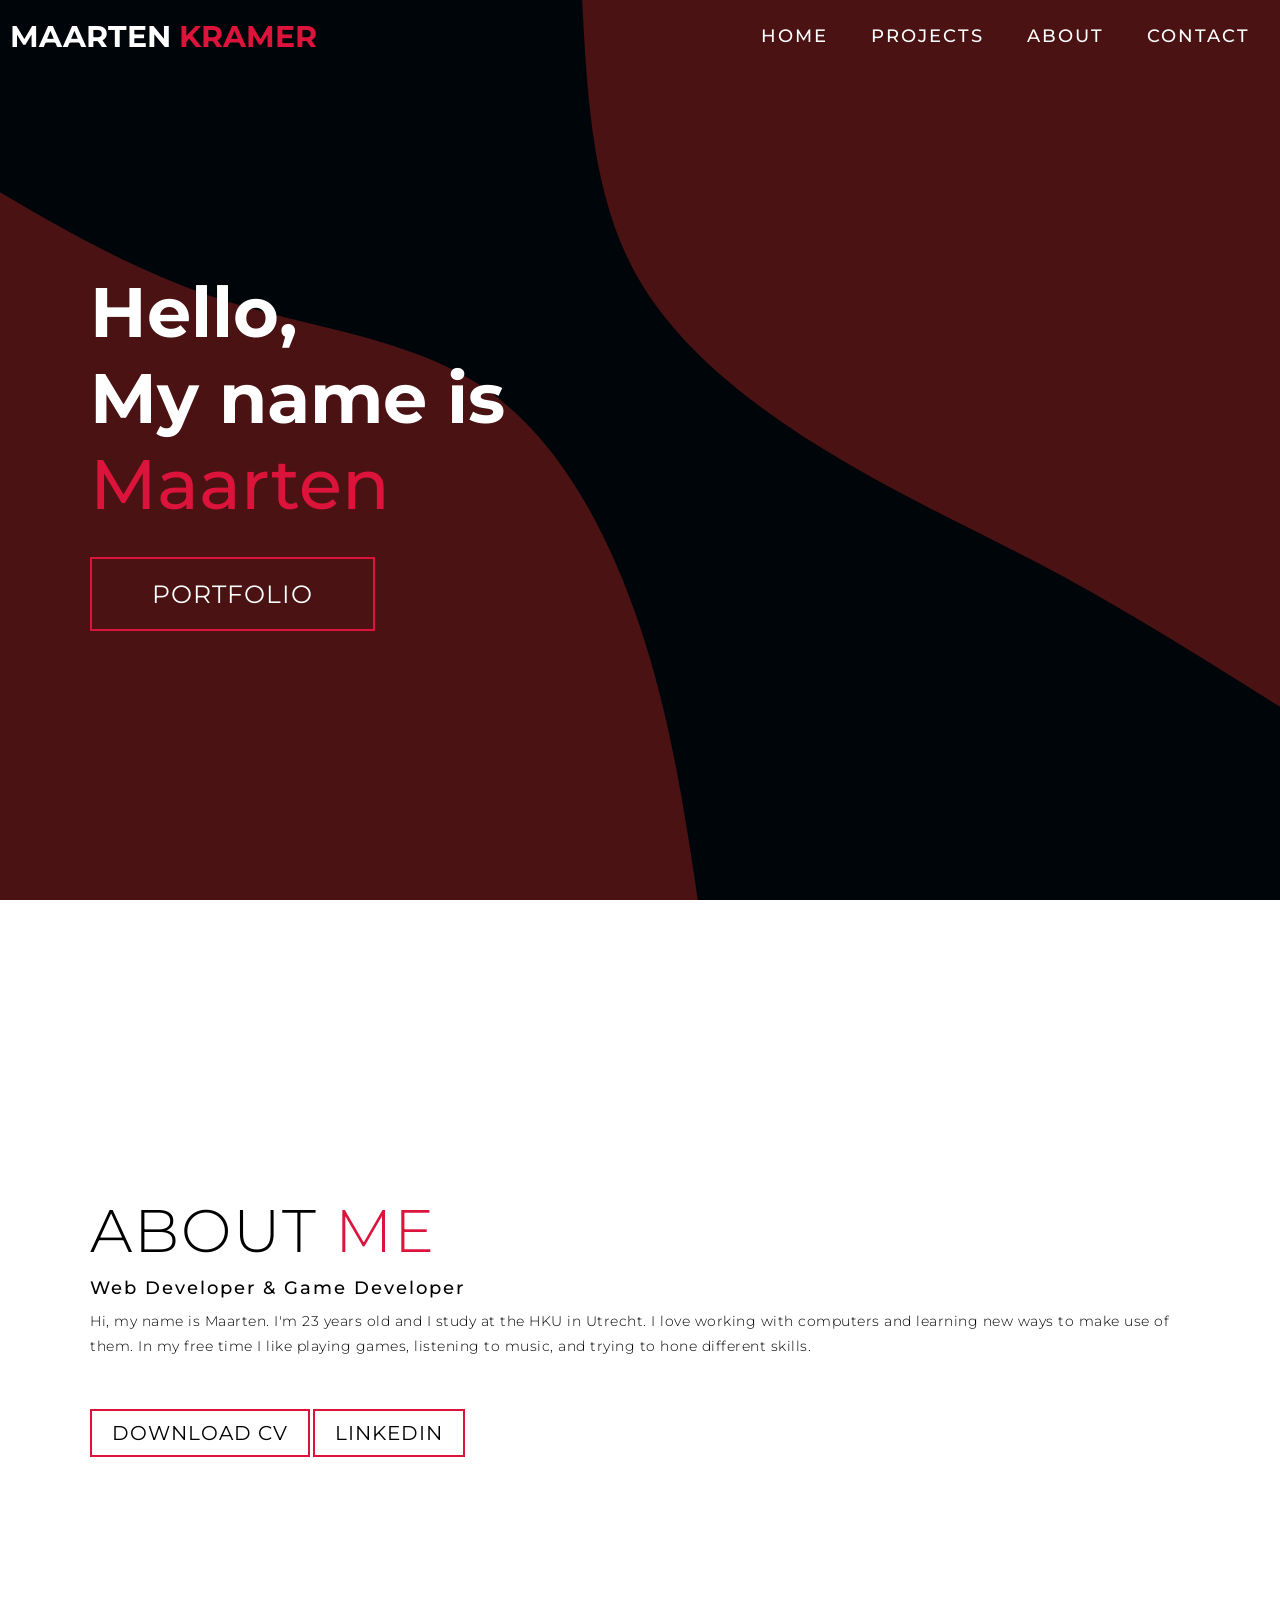
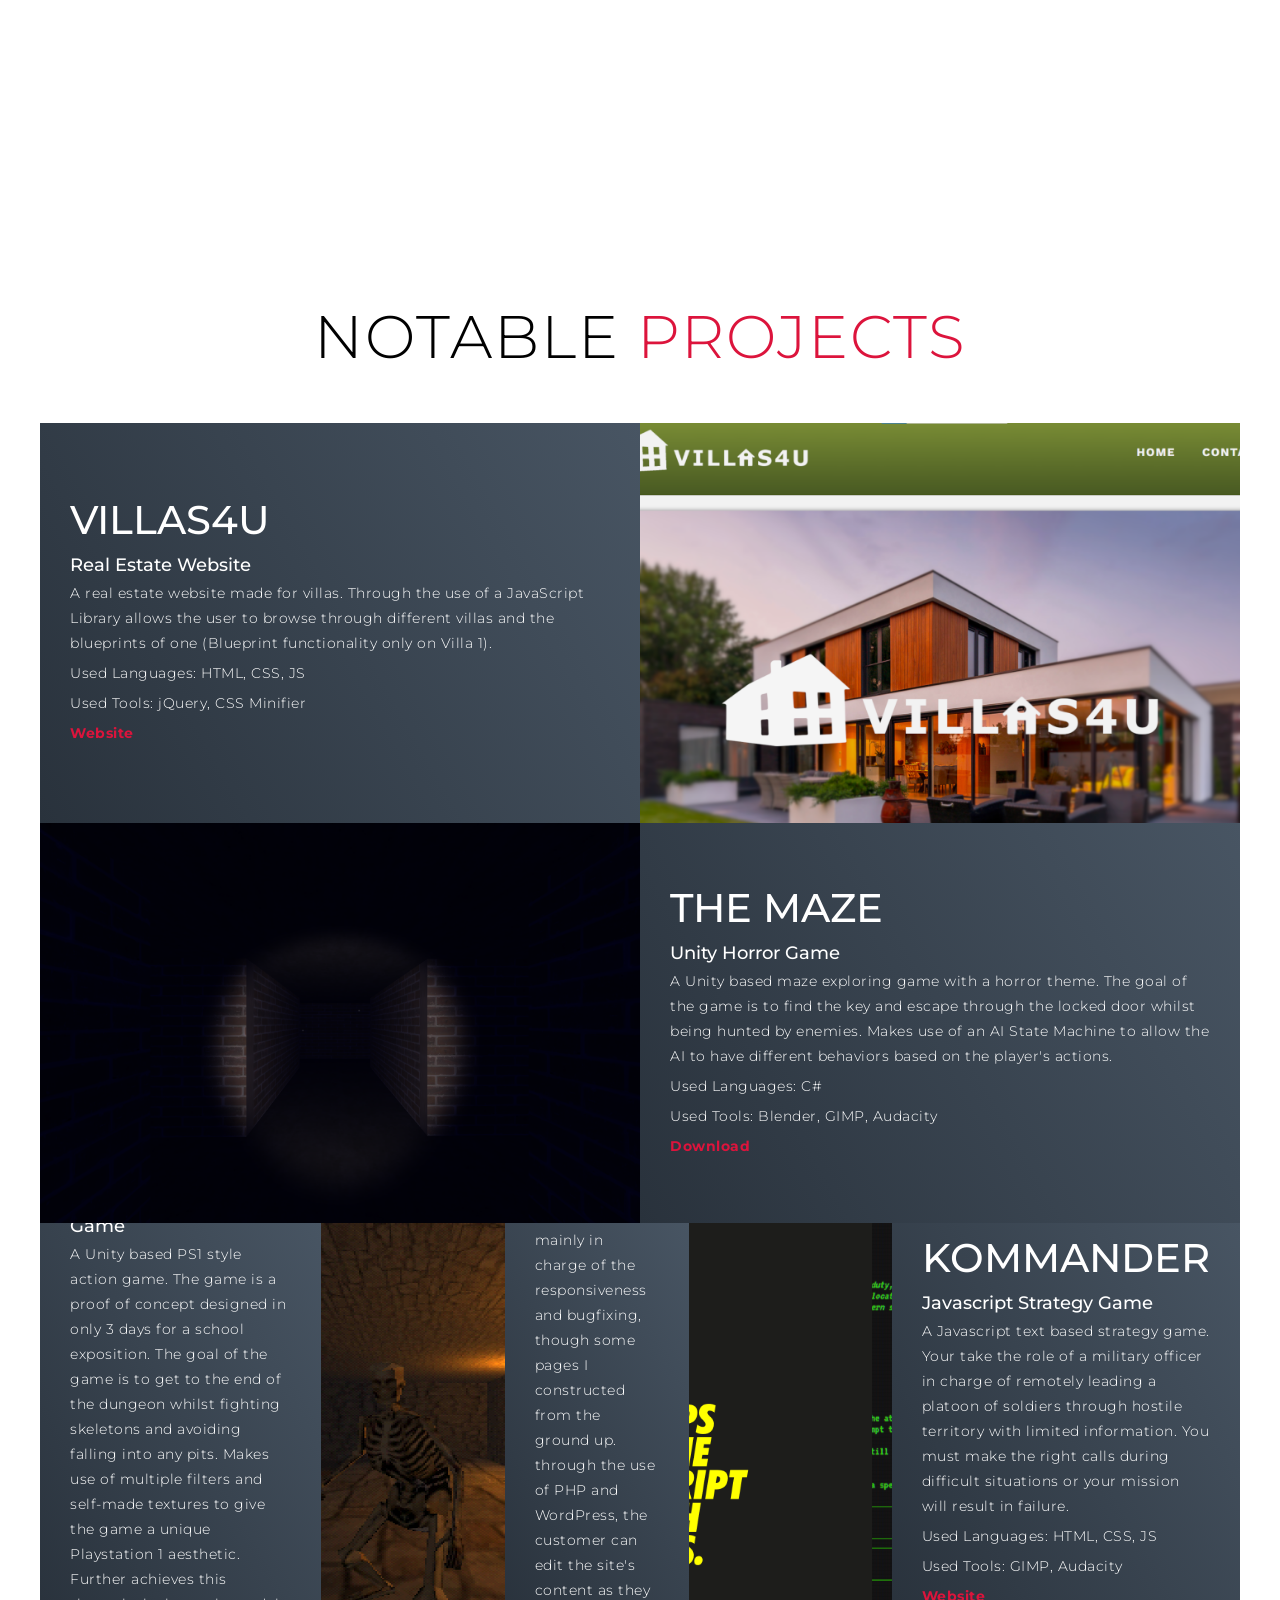
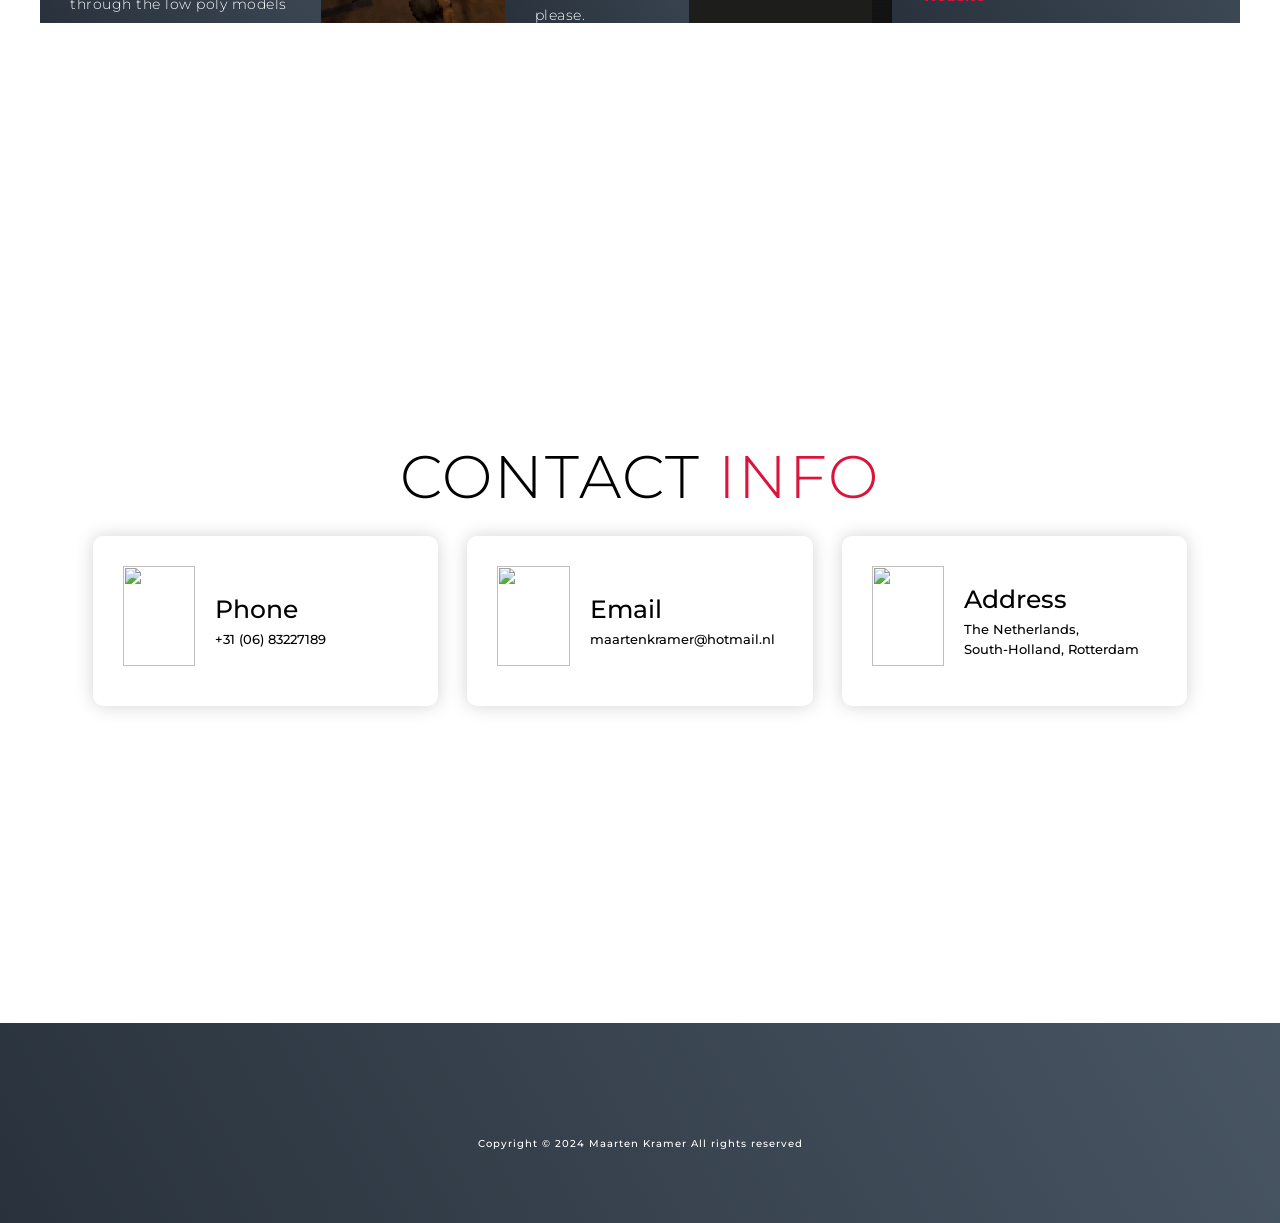
==== commit a2c08b89: "Update index.html" ====
--- a/index.html
+++ b/index.html
@@ -121,14 +121,13 @@
           <h2>Javascript Strategy Game</h2>
           <p>A Javascript text based strategy game. Your take the role of a military officer in charge of remotely leading a platoon of soldiers through hostile territory with limited information. You must make the right calls during difficult situations or your mission will result in failure.</p>
           <p>Used Languages: HTML, CSS, JS</p>
-          <p>Used Tools: HTML, CSS, JS</p>
+          <p>Used Tools: GIMP, Audacity</p>
           <p><a href="kommander/index.html" target="_blank">Website</a><p>
         </div>
         <div class="project-img">
           <img src="img/kommander.png" alt="img">
         </div>
       </div>
-    </div>
   </div>
 </section>
 
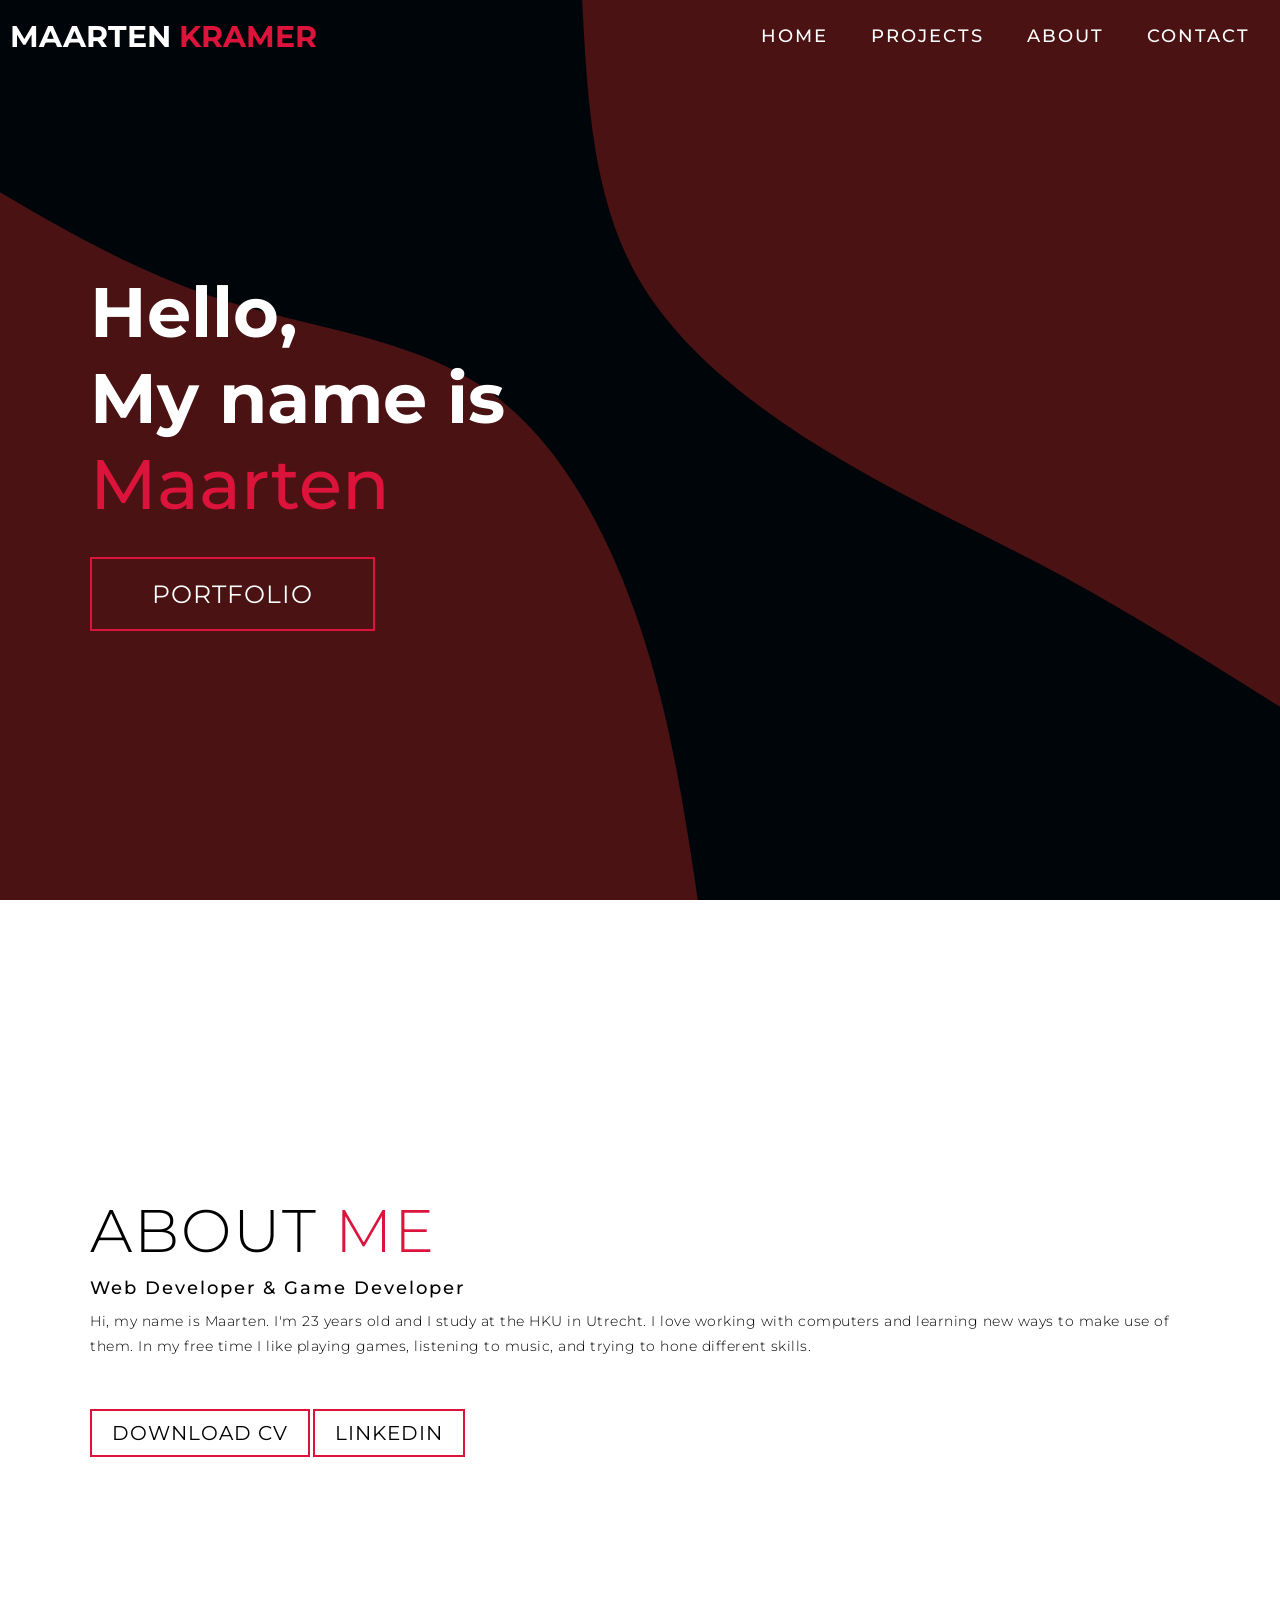
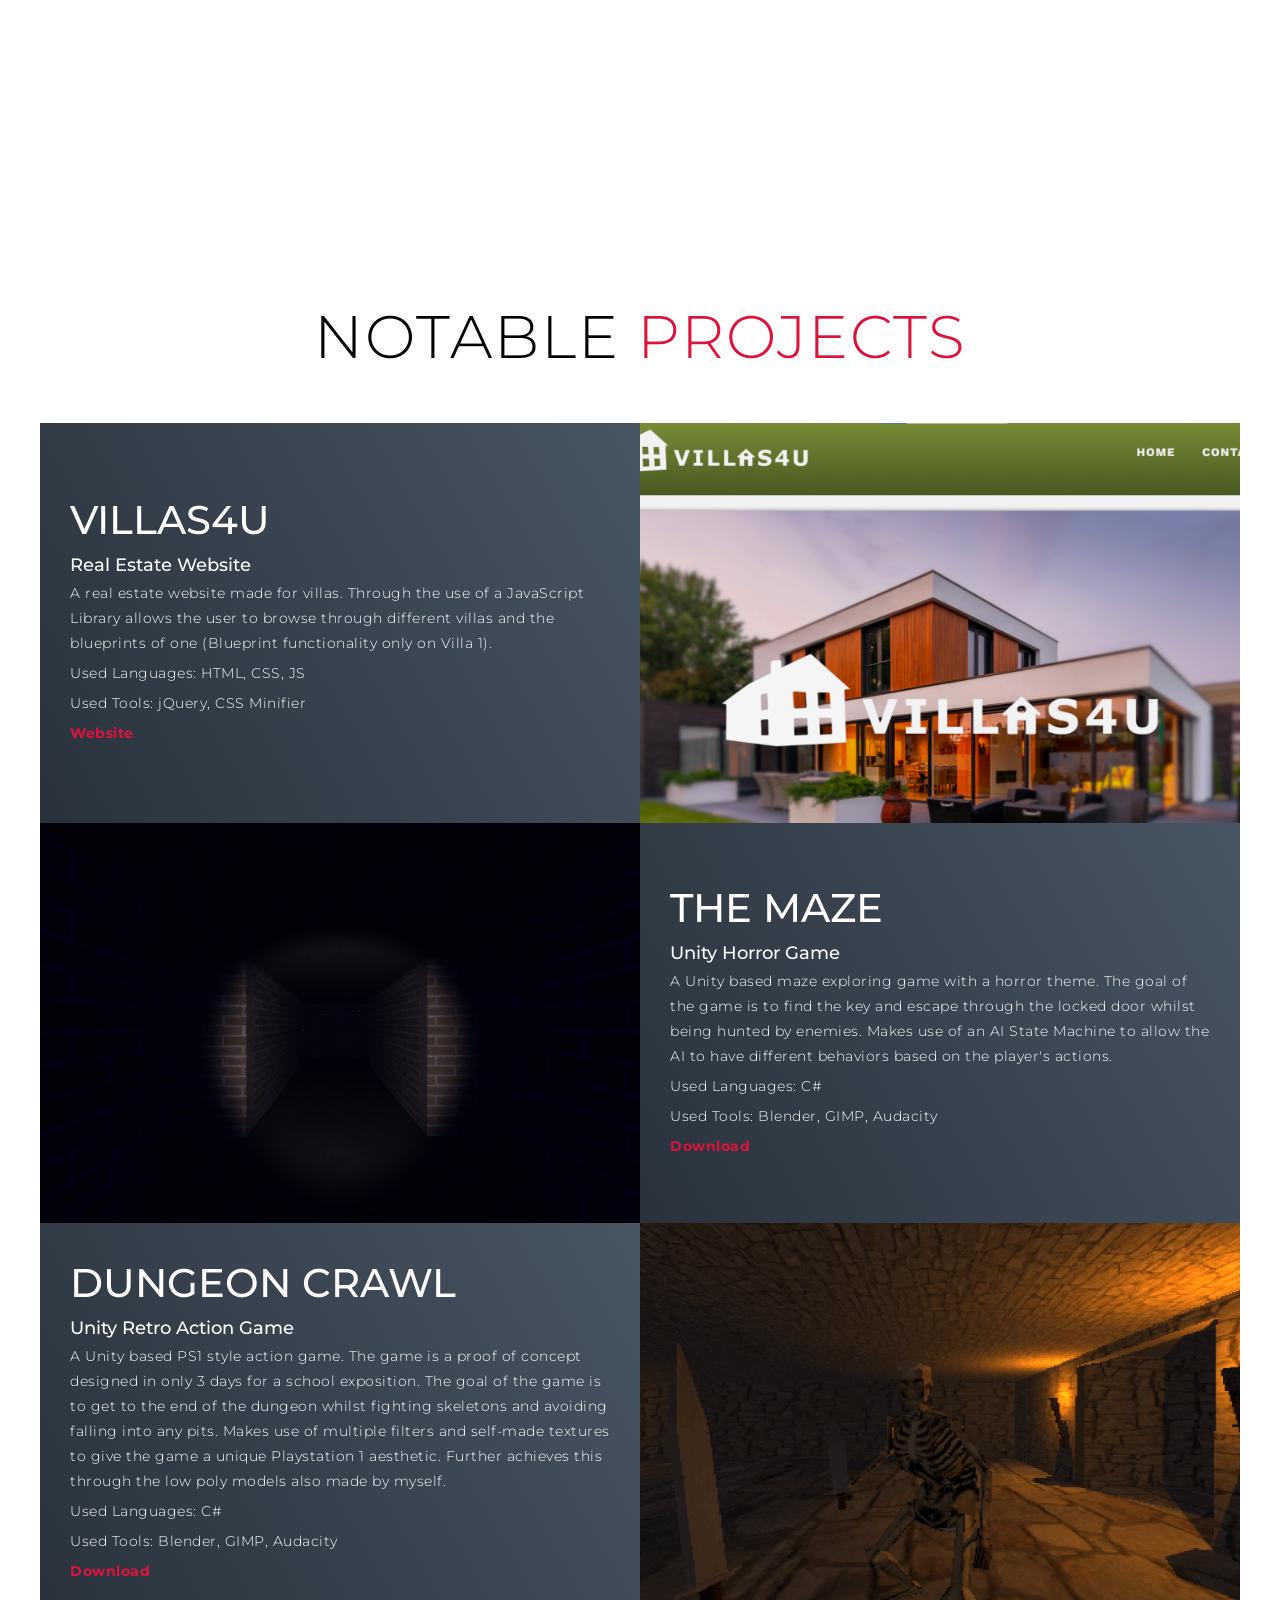
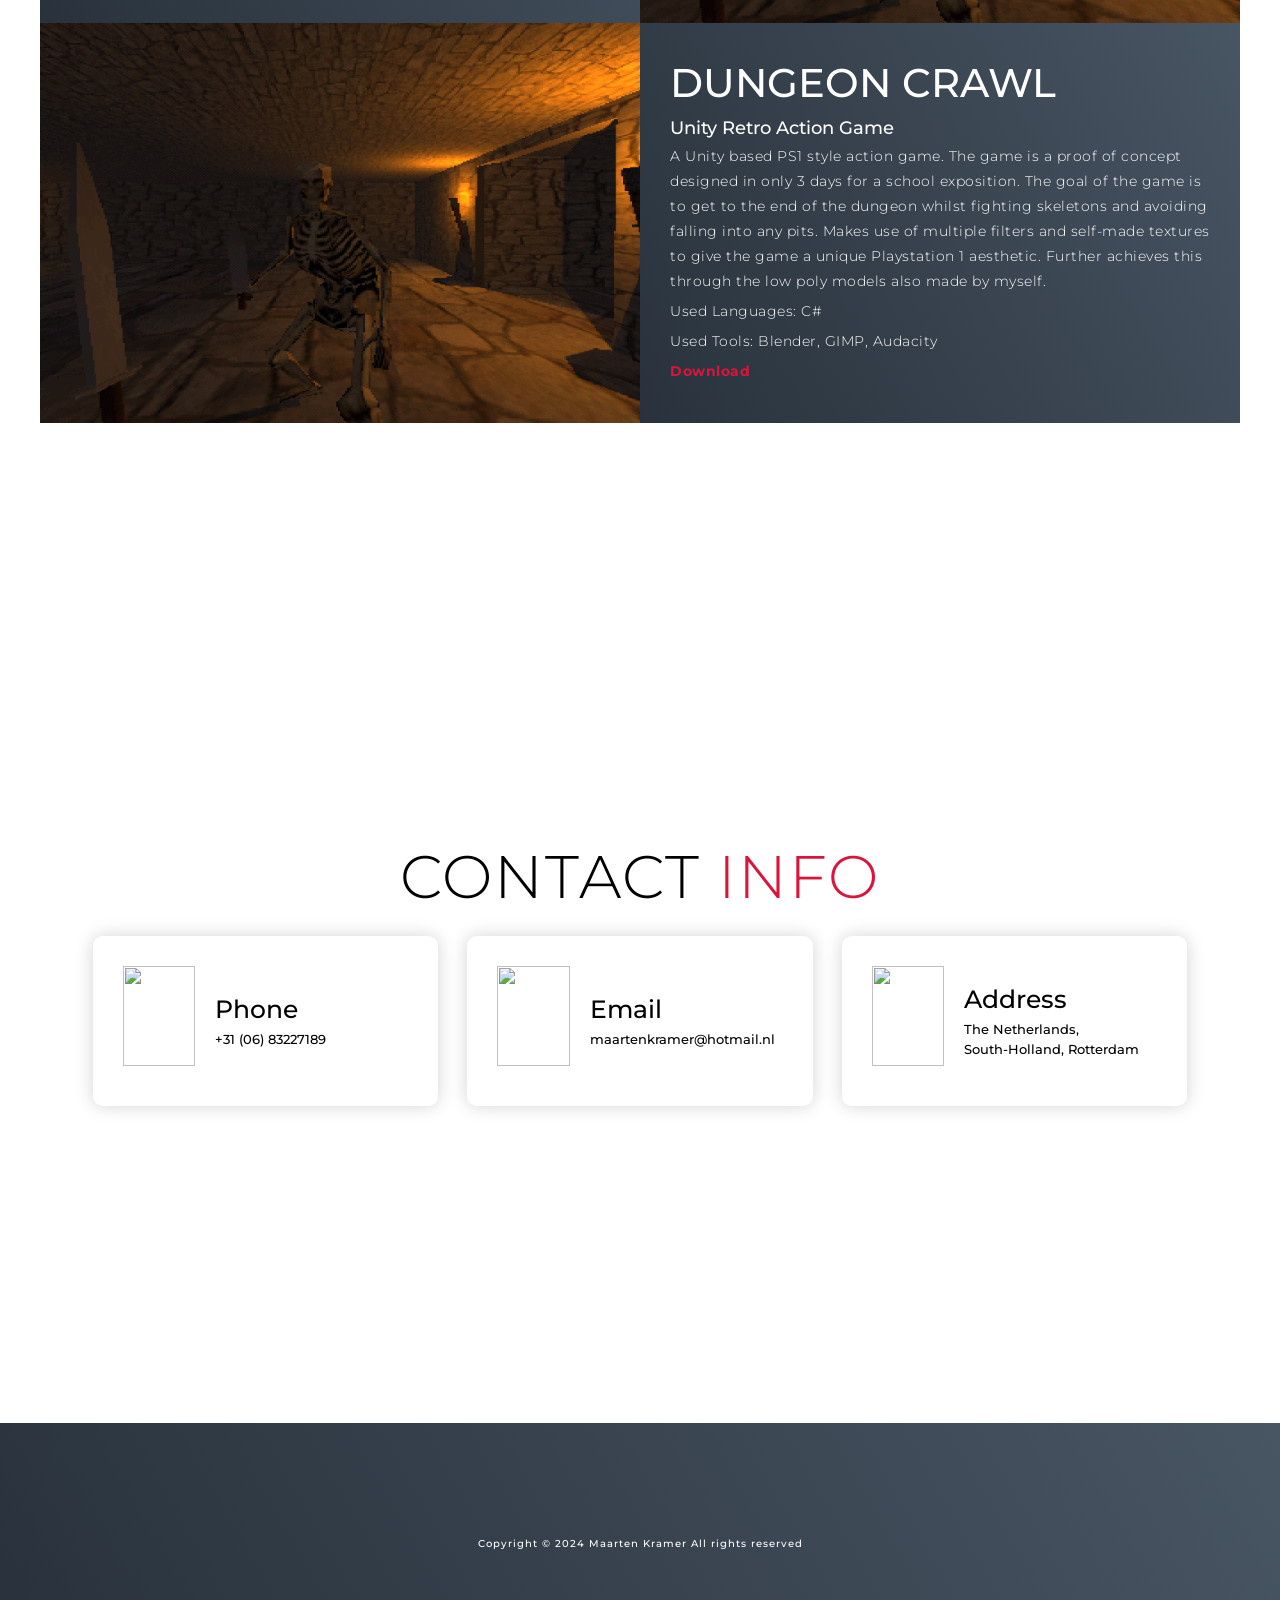
==== commit cae24830: "Update index.html" ====
--- a/index.html
+++ b/index.html
@@ -102,32 +102,21 @@
         <div class="project-img">
           <img src="img/dungeon.png" alt="img">
         </div>
-      <div class="project-item">
-        <div class="project-info">
-          <h1>US</h1>
-          <h2>Marketing Agency Website</h2>
-          <p>A website I helped develop during my internship. I was mainly in charge of the responsiveness and bugfixing, though some pages I constructed from the ground up. through the use of PHP and WordPress, the customer can edit the site's content as they please.</p>
-          <p>Used Languages: HTML, CSS, JS, PHP</p>
-          <p>Used Tools: Photoshop, Sketch</p>
-          <p><a href="https://thisisus.nl/">Website</a><p>
-        </div>
-        <div class="project-img">
-          <img src="img/us.png" alt="img">
-        </div>
       </div>
       <div class="project-item">
         <div class="project-info">
-          <h1>KOMMANDER</h1>
-          <h2>Javascript Strategy Game</h2>
-          <p>A Javascript text based strategy game. Your take the role of a military officer in charge of remotely leading a platoon of soldiers through hostile territory with limited information. You must make the right calls during difficult situations or your mission will result in failure.</p>
-          <p>Used Languages: HTML, CSS, JS</p>
-          <p>Used Tools: GIMP, Audacity</p>
-          <p><a href="kommander/index.html" target="_blank">Website</a><p>
+          <h1>DUNGEON CRAWL</h1>
+          <h2>Unity Retro Action Game</h2>
+          <p>A Unity based PS1 style action game. The game is a proof of concept designed in only 3 days for a school exposition. The goal of the game is to get to the end of the dungeon whilst fighting skeletons and avoiding falling into any pits. Makes use of multiple filters and self-made textures to give the game a unique Playstation 1 aesthetic. Further achieves this through the low poly models also made by myself.</p>
+          <p>Used Languages: C#</p>
+          <p>Used Tools: Blender, GIMP, Audacity</p>
+          <p><a href="https://www.dropbox.com/s/xyvxbat7j8wkr9j/Dungeon%20Crawl.zip?dl=1">Download</a><p>
         </div>
         <div class="project-img">
-          <img src="img/kommander.png" alt="img">
+          <img src="img/dungeon.png" alt="img">
         </div>
       </div>
+    </div>
   </div>
 </section>
 
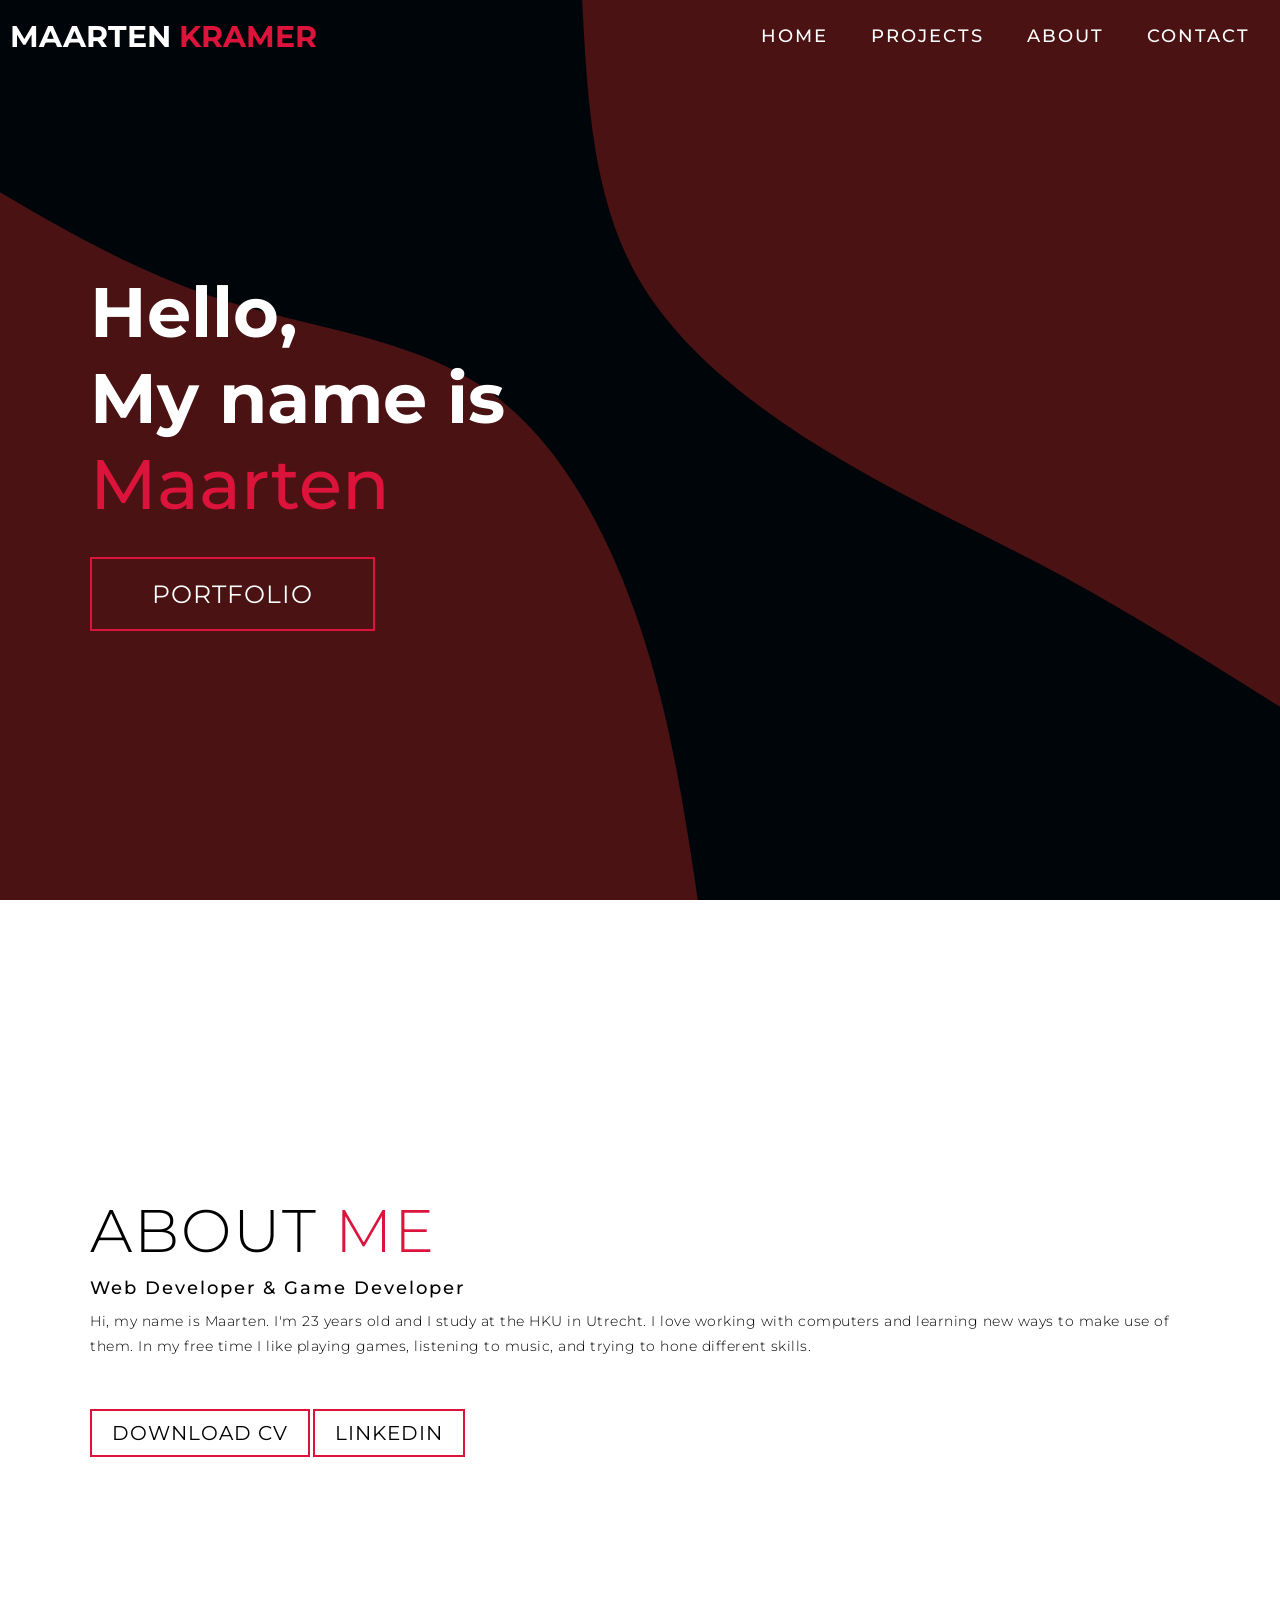
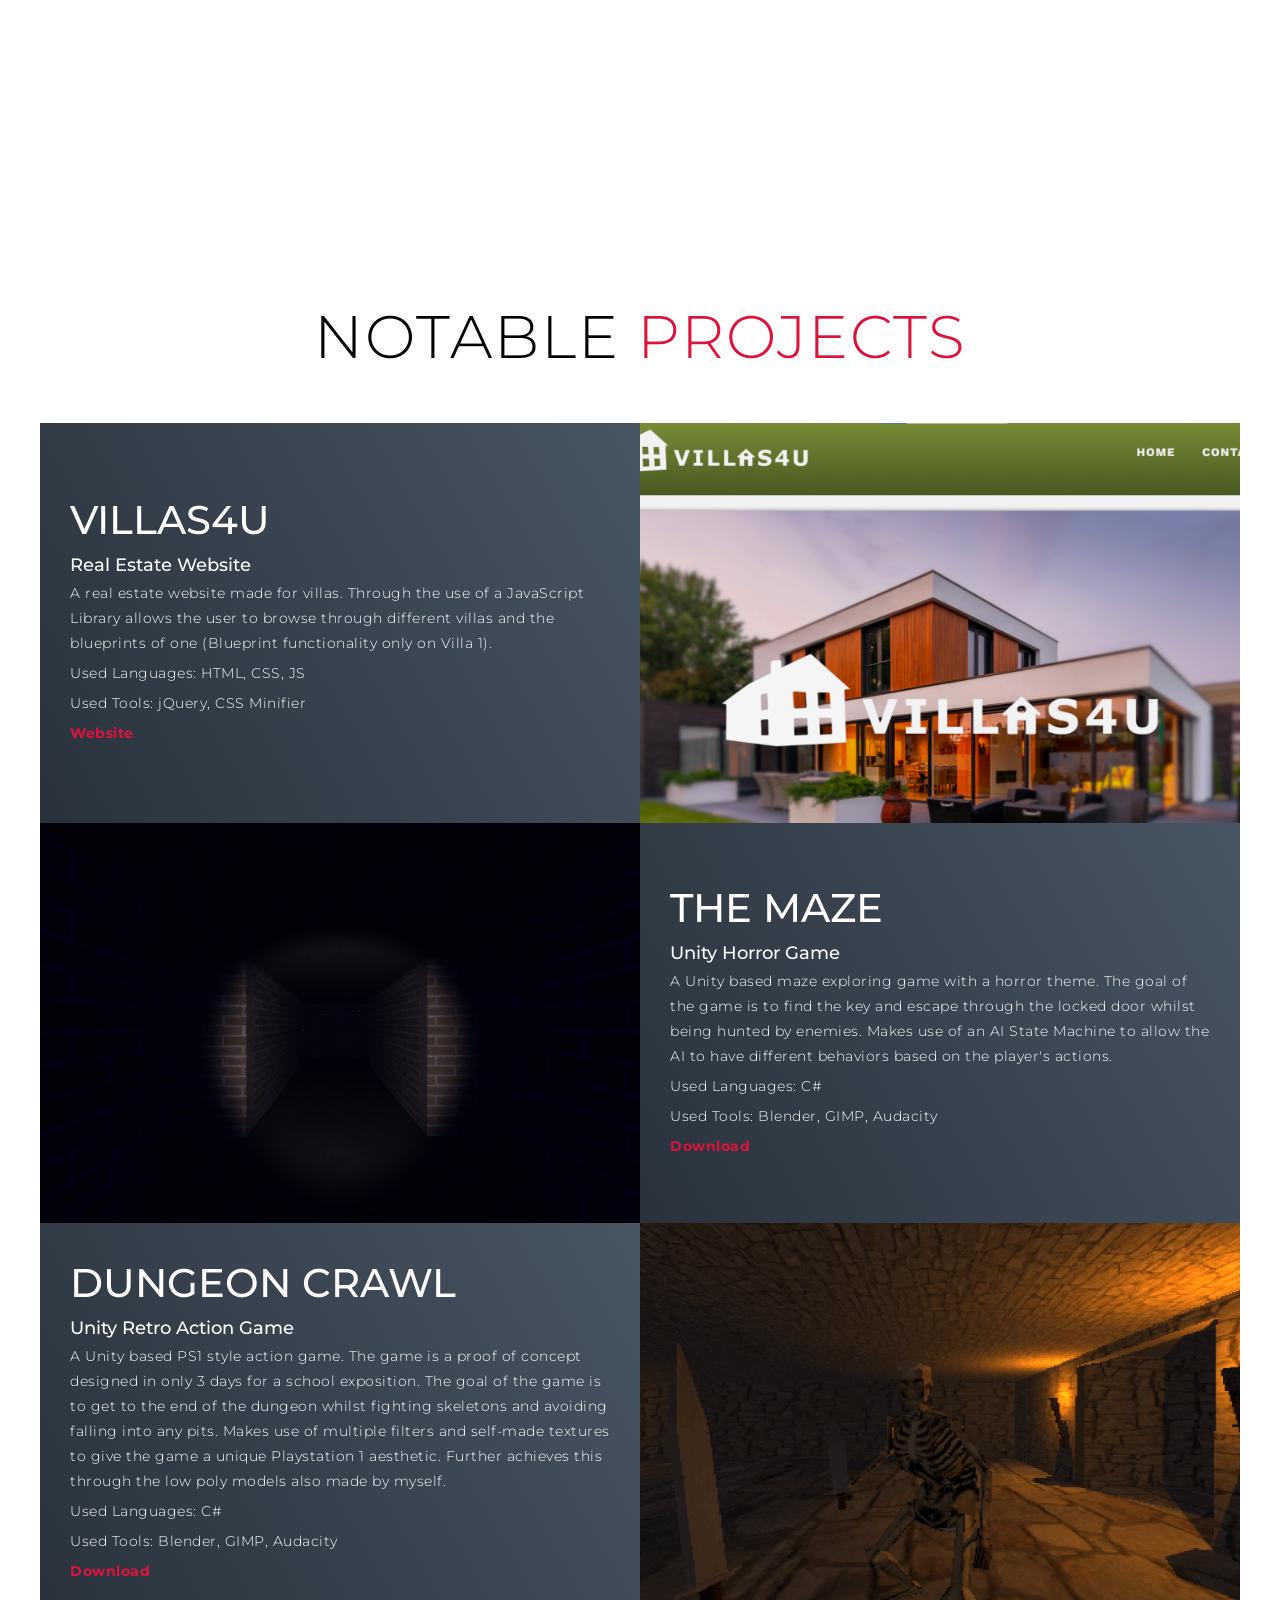
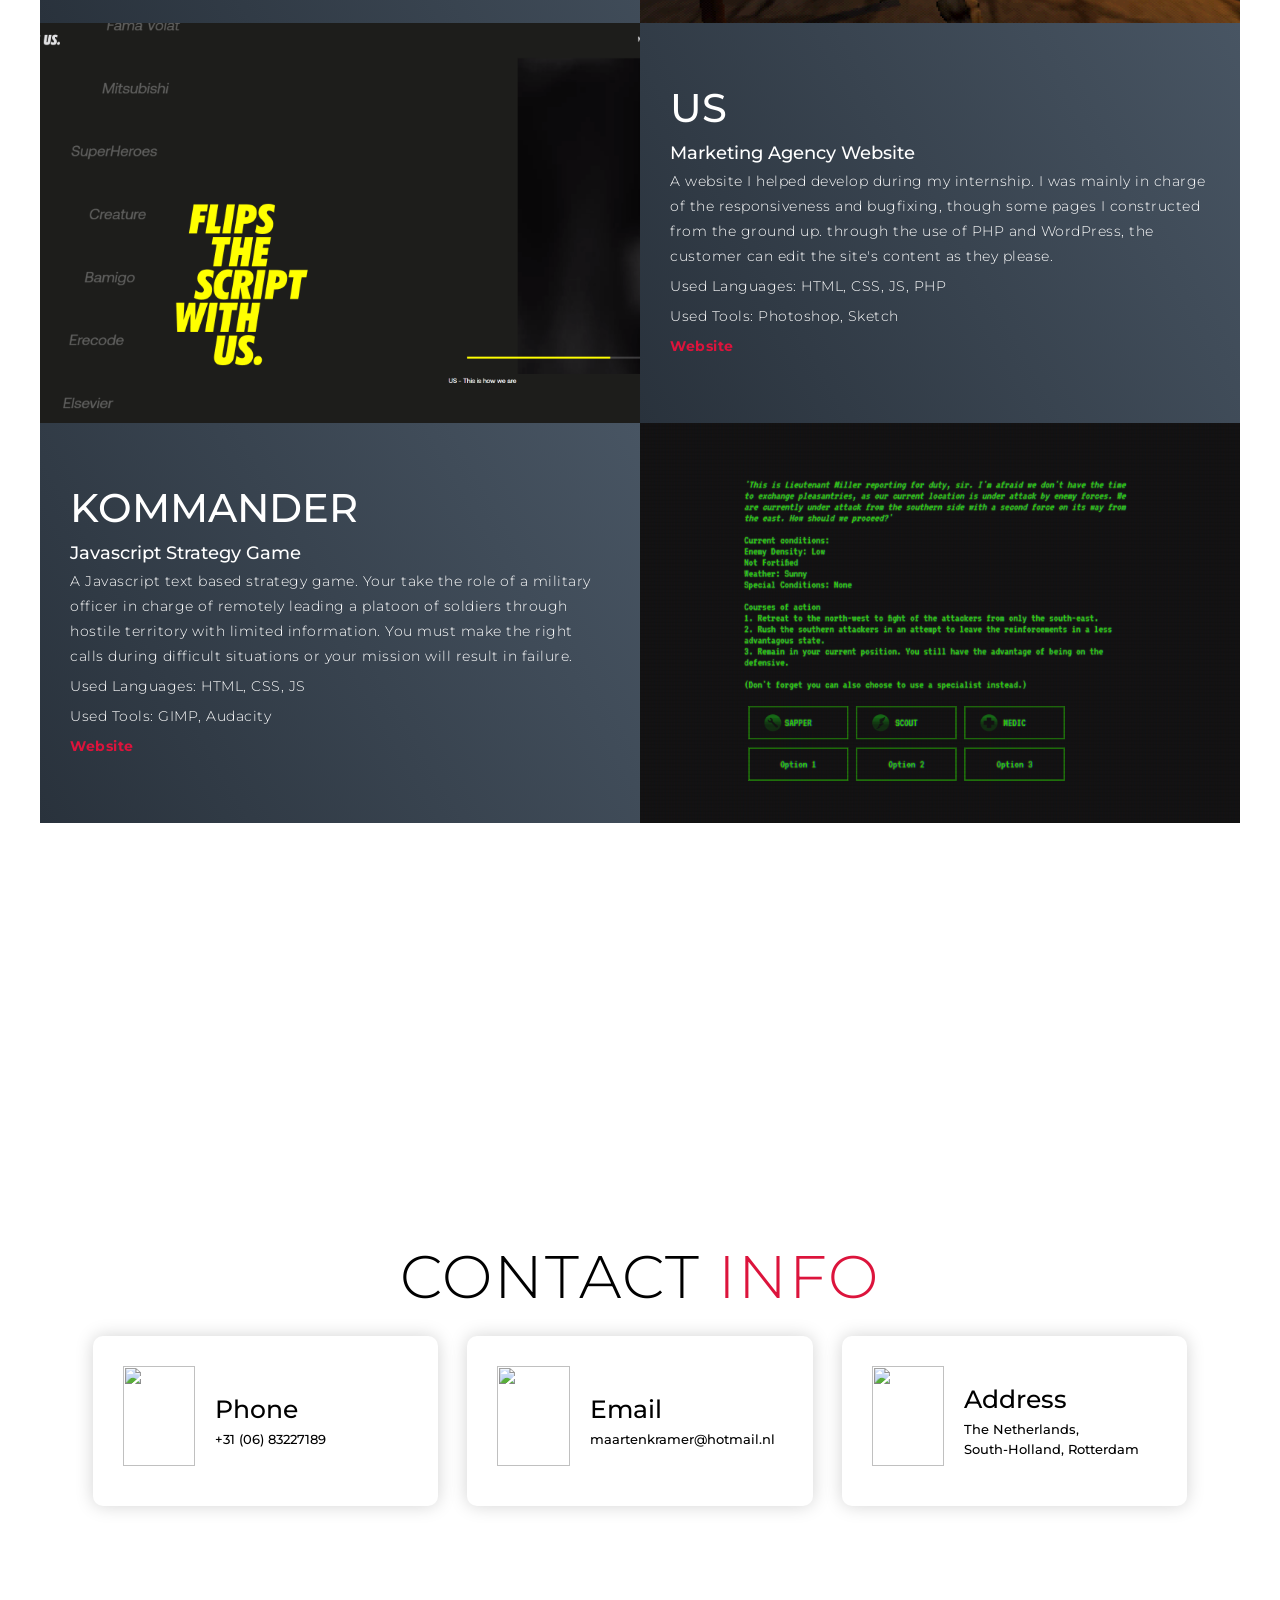
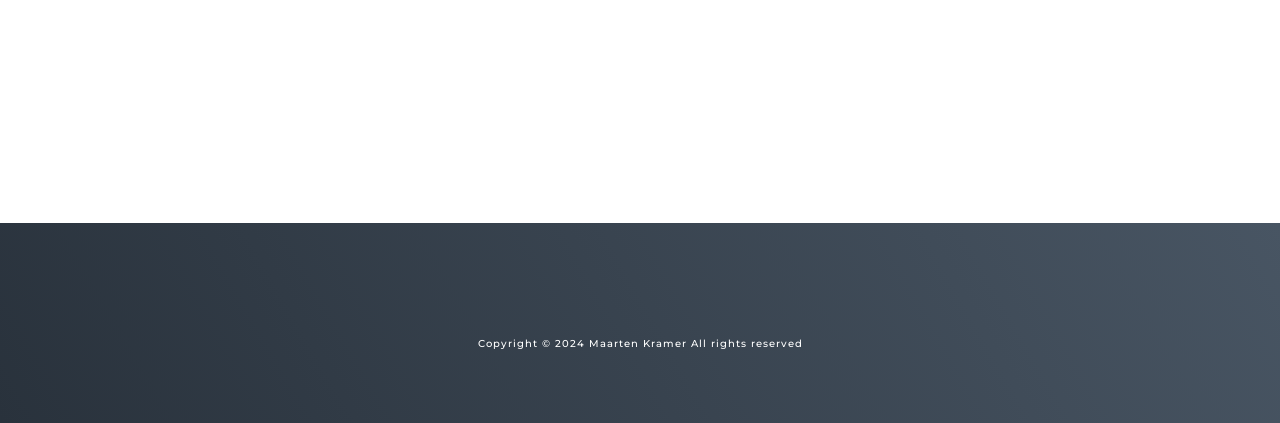
==== commit 7436fb8d: "Update index.html" ====
--- a/index.html
+++ b/index.html
@@ -105,15 +105,28 @@
       </div>
       <div class="project-item">
         <div class="project-info">
-          <h1>DUNGEON CRAWL</h1>
-          <h2>Unity Retro Action Game</h2>
-          <p>A Unity based PS1 style action game. The game is a proof of concept designed in only 3 days for a school exposition. The goal of the game is to get to the end of the dungeon whilst fighting skeletons and avoiding falling into any pits. Makes use of multiple filters and self-made textures to give the game a unique Playstation 1 aesthetic. Further achieves this through the low poly models also made by myself.</p>
-          <p>Used Languages: C#</p>
-          <p>Used Tools: Blender, GIMP, Audacity</p>
-          <p><a href="https://www.dropbox.com/s/xyvxbat7j8wkr9j/Dungeon%20Crawl.zip?dl=1">Download</a><p>
+         <h1>US</h1>
+          <h2>Marketing Agency Website</h2>
+          <p>A website I helped develop during my internship. I was mainly in charge of the responsiveness and bugfixing, though some pages I constructed from the ground up. through the use of PHP and WordPress, the customer can edit the site's content as they please.</p>
+          <p>Used Languages: HTML, CSS, JS, PHP</p>
+          <p>Used Tools: Photoshop, Sketch</p>
+          <p><a href="https://thisisus.nl/">Website</a><p>
         </div>
         <div class="project-img">
-          <img src="img/dungeon.png" alt="img">
+          <img src="img/us.png" alt="img">
+        </div>
+      </div>
+      <div class="project-item">
+        <div class="project-info">
+          <h1>KOMMANDER</h1>
+          <h2>Javascript Strategy Game</h2>
+          <p>A Javascript text based strategy game. Your take the role of a military officer in charge of remotely leading a platoon of soldiers through hostile territory with limited information. You must make the right calls during difficult situations or your mission will result in failure.</p>
+          <p>Used Languages: HTML, CSS, JS</p>
+          <p>Used Tools: GIMP, Audacity</p>
+          <p><a href="kommander/index.html" target="_blank">Website</a><p>
+        </div>
+        <div class="project-img">
+          <img src="img/kommander.png" alt="img">
         </div>
       </div>
     </div>
